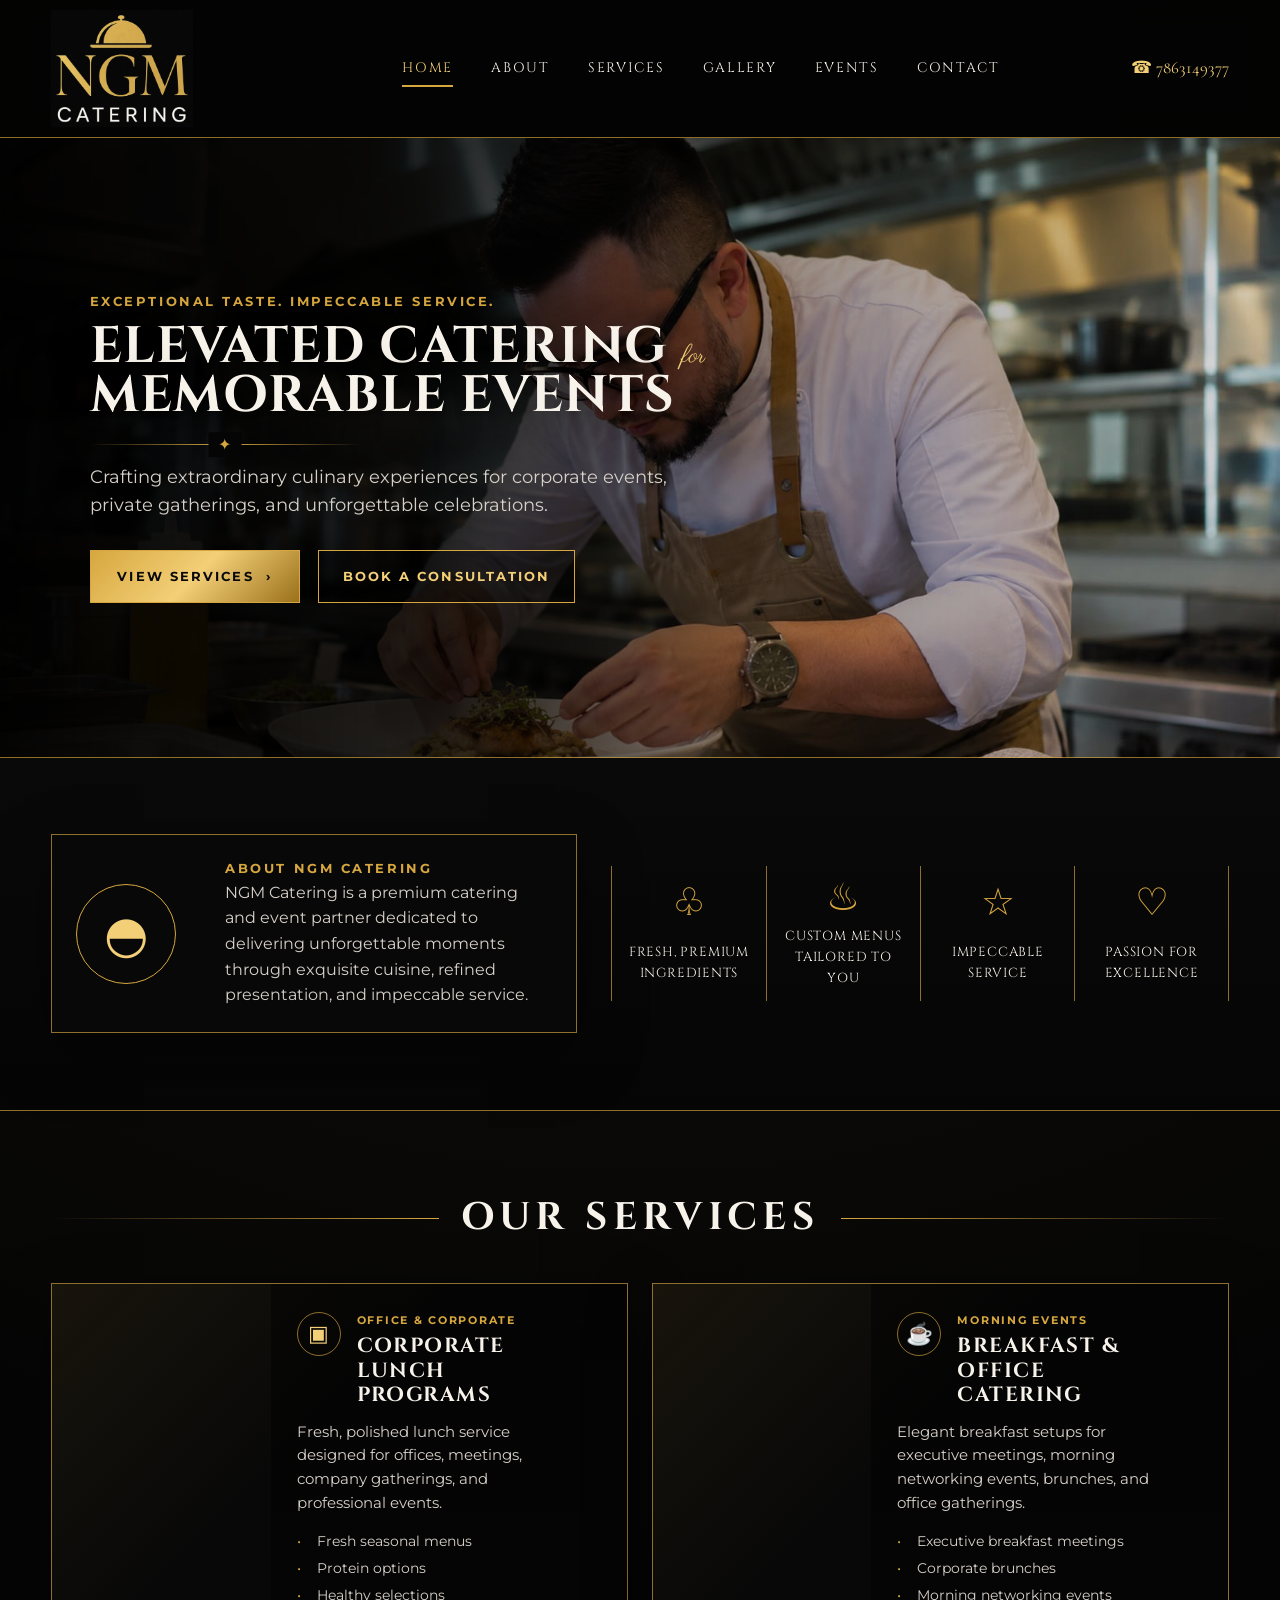
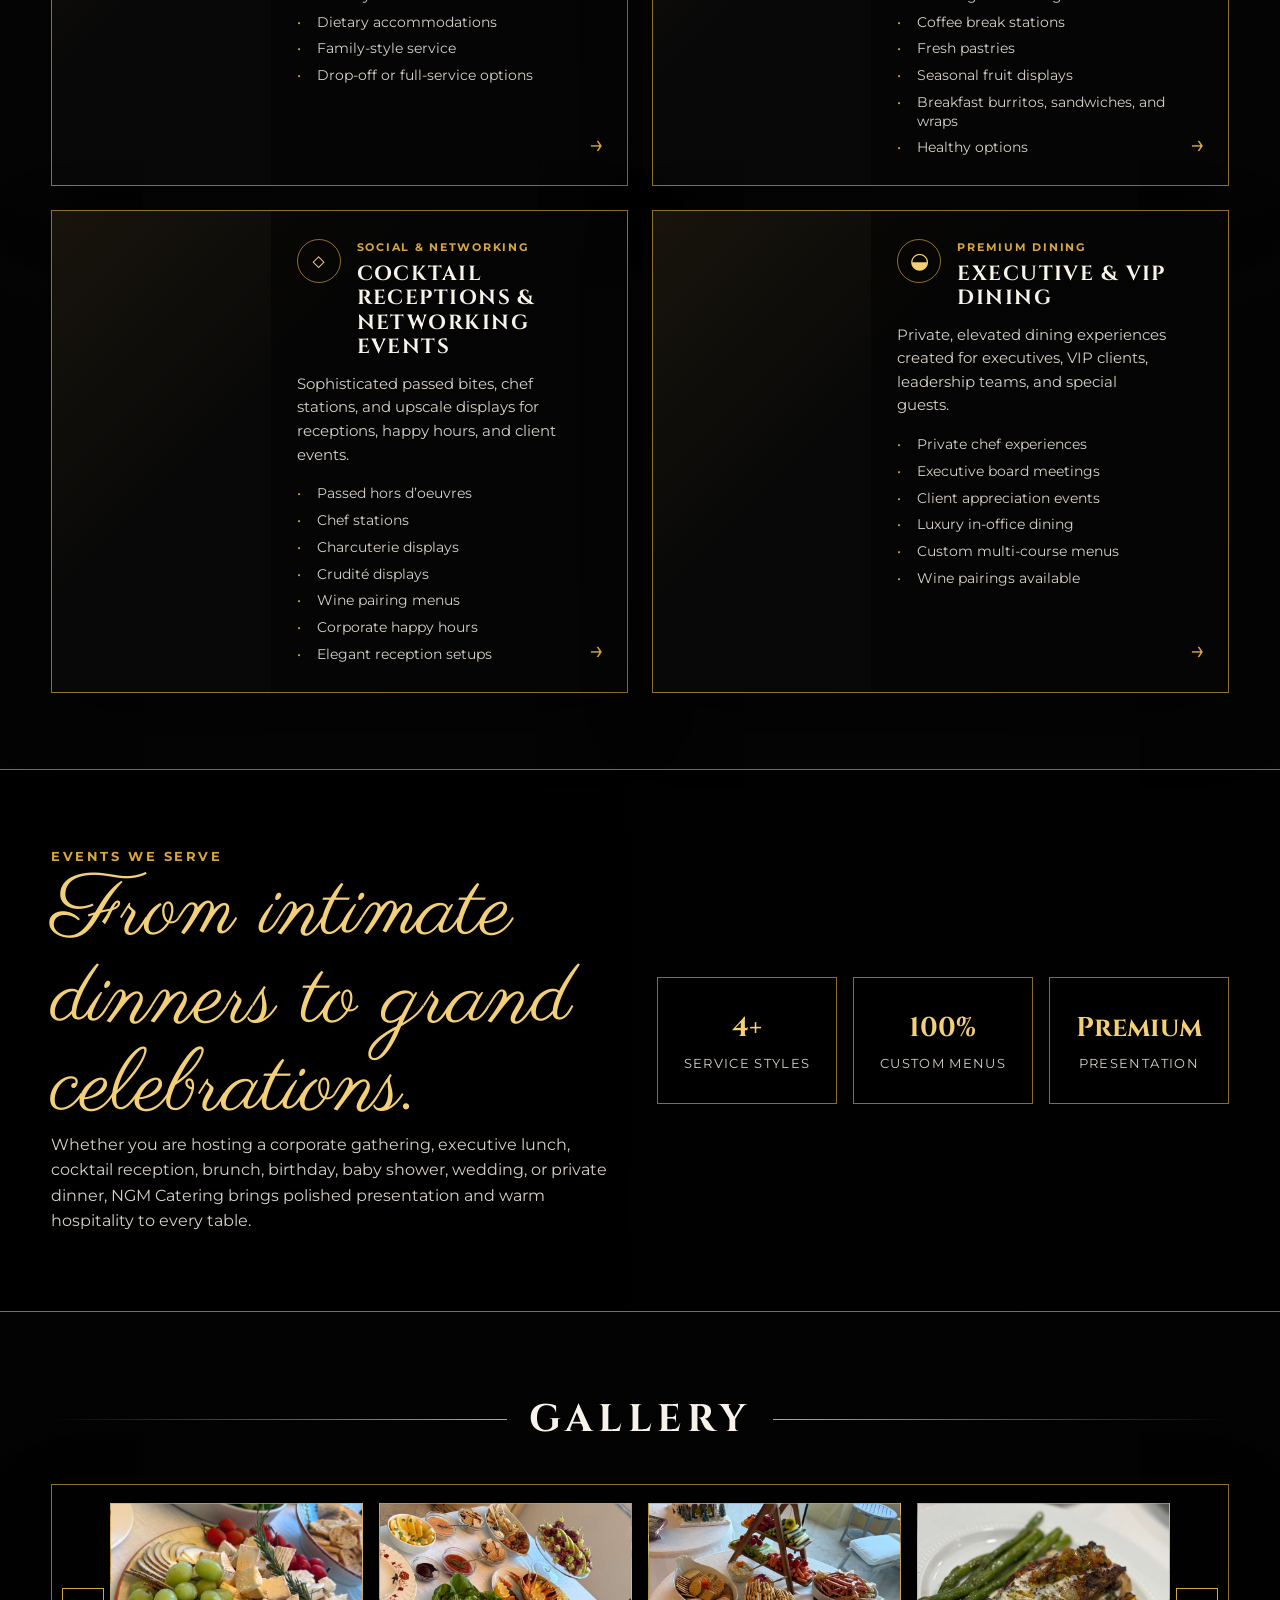
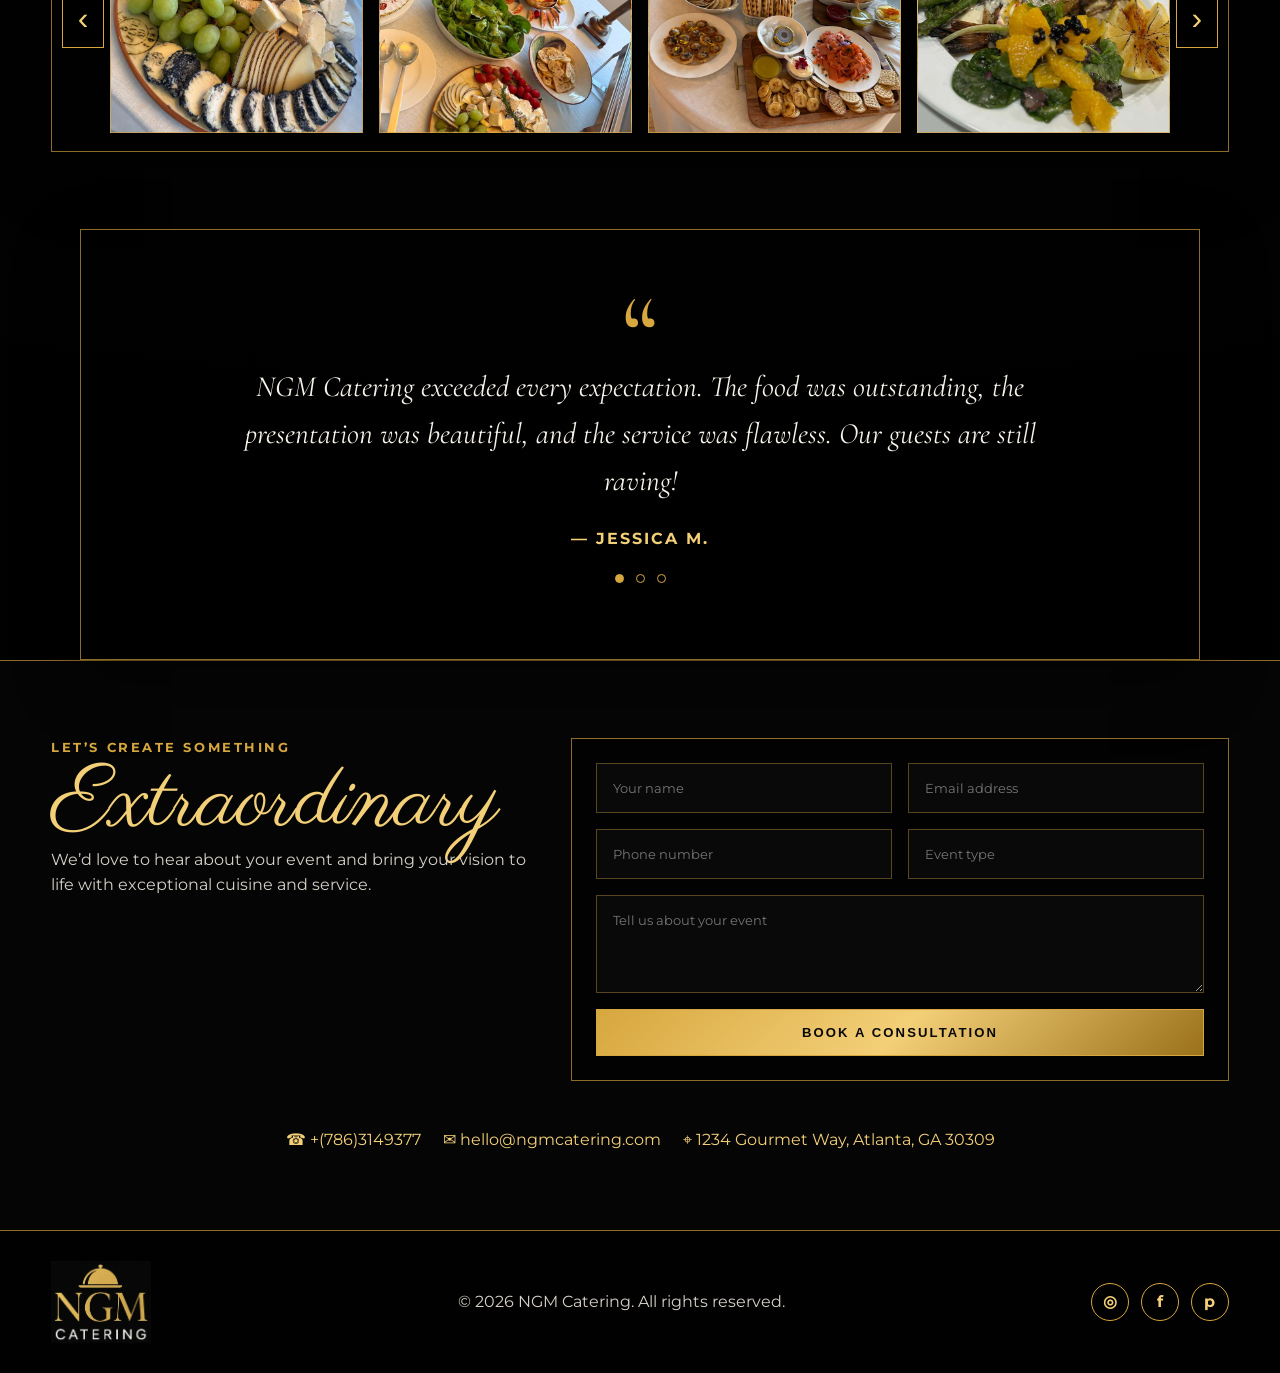
==== index.html @ 5ec551cb "moving picture more right" ====
<!DOCTYPE html>
<html lang="en">
<head>
  <meta charset="UTF-8" />
  <meta name="viewport" content="width=device-width, initial-scale=1.0" />

  <title>NGM Catering | Elevated Catering for Memorable Events</title>

  <meta
    name="description"
    content="NGM Catering creates premium catering experiences for corporate lunches, office catering, cocktail receptions, VIP dining, private events, and celebrations."
  />

  <link rel="preconnect" href="https://fonts.googleapis.com">
  <link rel="preconnect" href="https://fonts.gstatic.com" crossorigin>
  <link
    href="https://fonts.googleapis.com/css2?family=Cinzel:wght@400;500;600;700&family=Cormorant+Garamond:ital,wght@0,400;0,500;0,600;1,500&family=Montserrat:wght@300;400;500;600;700&family=Parisienne&display=swap"
    rel="stylesheet"
  >

  <link rel="stylesheet" href="style.css" />
</head>

<body>
  <header class="site-header" id="top">
    <a href="#top" class="brand" aria-label="NGM Catering home">
      <img src="assets/ngm-logo.png" alt="NGM Catering logo" />
    </a>

    <button class="menu-toggle" aria-label="Open navigation" aria-expanded="false">
      <span></span>
      <span></span>
      <span></span>
    </button>

    <nav class="nav-menu" aria-label="Main navigation">
      <a href="#top" class="active">Home</a>
      <a href="#about">About</a>
      <a href="#services">Services</a>
      <a href="#gallery">Gallery</a>
      <a href="#events">Events</a>
      <a href="#contact">Contact</a>
    </nav>

    <a class="header-phone" href="tel:+(1786)3149377">☎ 7863149377</a>
  </header>

  <main>
    <section class="hero section-line">
      <div class="hero-content reveal">
        <p class="eyebrow">Exceptional taste. Impeccable service.</p>

        <h1>
          Elevated Catering
          <span>for</span>
          Memorable Events
        </h1>

        <div class="ornament"></div>

        <p class="hero-copy">
          Crafting extraordinary culinary experiences for corporate events, private gatherings, and unforgettable celebrations.
        </p>

        <div class="hero-actions">
          <a class="btn btn-gold" href="#services">View Services <span>›</span></a>
          <a class="btn btn-outline" href="#contact">Book a Consultation</a>
        </div>
      </div>
    </section>

    <section class="about-strip" id="about">
      <div class="about-card reveal">
        <div class="about-icon">◓</div>

        <div>
          <p class="section-kicker">About NGM Catering</p>
          <p>
            NGM Catering is a premium catering and event partner dedicated to delivering unforgettable moments through exquisite cuisine, refined presentation, and impeccable service.
          </p>
        </div>
      </div>

      <div class="features reveal">
        <article>
          <span>♧</span>
          <p>Fresh, Premium<br>Ingredients</p>
        </article>

        <article>
          <span>♨</span>
          <p>Custom Menus<br>Tailored to You</p>
        </article>

        <article>
          <span>☆</span>
          <p>Impeccable<br>Service</p>
        </article>

        <article>
          <span>♡</span>
          <p>Passion for<br>Excellence</p>
        </article>
      </div>
    </section>

    <section class="services" id="services">
      <div class="section-heading reveal">
        <span></span>
        <h2>Our Services</h2>
        <span></span>
      </div>

      <div class="service-grid">
        <a class="service-card reveal" href="#contact">
          <div class="service-img corporate-lunch"></div>

          <div class="service-text">
            <div class="service-top">
              <div class="service-icon">▣</div>

              <div>
                <p class="service-kicker">Office & Corporate</p>
                <h3>Corporate Lunch Programs</h3>
              </div>
            </div>

            <p class="service-summary">
              Fresh, polished lunch service designed for offices, meetings, company gatherings, and professional events.
            </p>

            <ul class="service-features">
              <li>Fresh seasonal menus</li>
              <li>Protein options</li>
              <li>Healthy selections</li>
              <li>Dietary accommodations</li>
              <li>Family-style service</li>
              <li>Drop-off or full-service options</li>
            </ul>
          </div>

          <span class="arrow">→</span>
        </a>

        <a class="service-card reveal" href="#contact">
          <div class="service-img breakfast"></div>

          <div class="service-text">
            <div class="service-top">
              <div class="service-icon">☕</div>

              <div>
                <p class="service-kicker">Morning Events</p>
                <h3>Breakfast & Office Catering</h3>
              </div>
            </div>

            <p class="service-summary">
              Elegant breakfast setups for executive meetings, morning networking events, brunches, and office gatherings.
            </p>

            <ul class="service-features">
              <li>Executive breakfast meetings</li>
              <li>Corporate brunches</li>
              <li>Morning networking events</li>
              <li>Coffee break stations</li>
              <li>Fresh pastries</li>
              <li>Seasonal fruit displays</li>
              <li>Breakfast burritos, sandwiches, and wraps</li>
              <li>Healthy options</li>
            </ul>
          </div>

          <span class="arrow">→</span>
        </a>

        <a class="service-card reveal" href="#contact">
          <div class="service-img cocktail"></div>

          <div class="service-text">
            <div class="service-top">
              <div class="service-icon">◇</div>

              <div>
                <p class="service-kicker">Social & Networking</p>
                <h3>Cocktail Receptions & Networking Events</h3>
              </div>
            </div>

            <p class="service-summary">
              Sophisticated passed bites, chef stations, and upscale displays for receptions, happy hours, and client events.
            </p>

            <ul class="service-features">
              <li>Passed hors d’oeuvres</li>
              <li>Chef stations</li>
              <li>Charcuterie displays</li>
              <li>Crudité displays</li>
              <li>Wine pairing menus</li>
              <li>Corporate happy hours</li>
              <li>Elegant reception setups</li>
            </ul>
          </div>

          <span class="arrow">→</span>
        </a>

        <a class="service-card reveal" href="#contact">
          <div class="service-img vip"></div>

          <div class="service-text">
            <div class="service-top">
              <div class="service-icon">◒</div>

              <div>
                <p class="service-kicker">Premium Dining</p>
                <h3>Executive & VIP Dining</h3>
              </div>
            </div>

            <p class="service-summary">
              Private, elevated dining experiences created for executives, VIP clients, leadership teams, and special guests.
            </p>

            <ul class="service-features">
              <li>Private chef experiences</li>
              <li>Executive board meetings</li>
              <li>Client appreciation events</li>
              <li>Luxury in-office dining</li>
              <li>Custom multi-course menus</li>
              <li>Wine pairings available</li>
            </ul>
          </div>

          <span class="arrow">→</span>
        </a>
      </div>
    </section>

    <section class="events" id="events">
      <div class="event-copy reveal">
        <p class="section-kicker">Events We Serve</p>

        <h2>From intimate dinners to grand celebrations.</h2>

        <p>
          Whether you are hosting a corporate gathering, executive lunch, cocktail reception, brunch, birthday, baby shower, wedding, or private dinner, NGM Catering brings polished presentation and warm hospitality to every table.
        </p>
      </div>

      <div class="event-stats reveal">
        <div>
          <strong>4+</strong>
          <span>Service Styles</span>
        </div>

        <div>
          <strong>100%</strong>
          <span>Custom Menus</span>
        </div>

        <div>
          <strong>Premium</strong>
          <span>Presentation</span>
        </div>
      </div>
    </section>

    <section class="gallery" id="gallery">
      <div class="section-heading reveal">
        <span></span>
        <h2>Gallery</h2>
        <span></span>
      </div>

      <div class="gallery-slider reveal">
        <button class="gallery-btn gallery-prev" type="button" aria-label="Previous gallery image">‹</button>

        <div class="gallery-track">
          <div class="gallery-slide g1"></div>
          <div class="gallery-slide g2"></div>
          <div class="gallery-slide g3"></div>
          <div class="gallery-slide g4"></div>
          <div class="gallery-slide g5"></div>
          <div class="gallery-slide g6"></div>
          <div class="gallery-slide g7"></div>
          <div class="gallery-slide g8"></div>
          <div class="gallery-slide g9"></div>
          <div class="gallery-slide g10"></div>
          <div class="gallery-slide g11"></div>
          <div class="gallery-slide g12"></div>
          <div class="gallery-slide g13"></div>
          <div class="gallery-slide g14"></div>
          <div class="gallery-slide g15"></div>
          <div class="gallery-slide g16"></div>
          <div class="gallery-slide g17"></div>
          <div class="gallery-slide g18"></div>
          <div class="gallery-slide g19"></div>
          <div class="gallery-slide g20"></div>
          <div class="gallery-slide g21"></div>
          <div class="gallery-slide g22"></div>
          <div class="gallery-slide g23"></div>
          <div class="gallery-slide g24"></div>
          <div class="gallery-slide g25"></div>
        </div>

        <button class="gallery-btn gallery-next" type="button" aria-label="Next gallery image">›</button>
      </div>
    </section>

    <section class="testimonial reveal">
      <div class="quote-mark">“</div>

      <blockquote>
        NGM Catering exceeded every expectation. The food was outstanding, the presentation was beautiful, and the service was flawless. Our guests are still raving!
      </blockquote>

      <p>— Jessica M.</p>

      <div class="dots">
        <span></span>
        <span></span>
        <span></span>
      </div>
    </section>

    <section class="contact" id="contact">
      <div class="contact-copy reveal">
        <p class="section-kicker">Let’s create something</p>

        <h2>Extraordinary</h2>

        <p>
          We’d love to hear about your event and bring your vision to life with exceptional cuisine and service.
        </p>
      </div>

      <form class="contact-form reveal" action="mailto:hello@ngmcatering.com" method="post" enctype="text/plain">
        <div class="form-row">
          <input type="text" name="name" placeholder="Your name" required>
          <input type="email" name="email" placeholder="Email address" required>
        </div>

        <div class="form-row">
          <input type="tel" name="phone" placeholder="Phone number">
          <input type="text" name="event" placeholder="Event type">
        </div>

        <textarea name="message" rows="4" placeholder="Tell us about your event"></textarea>

        <button class="btn btn-gold" type="submit">Book a Consultation</button>
      </form>

      <div class="contact-info reveal">
        <a href="tel:+17863149377">☎ +(786)3149377</a>
        <a href="mailto:hello@ngmcatering.com">✉ hello@ngmcatering.com</a>
        <span>⌖ 1234 Gourmet Way, Atlanta, GA 30309</span>
      </div>
    </section>
  </main>

  <footer class="footer">
    <img src="assets/ngm-logo.png" alt="NGM Catering logo" />

    <p>© <span id="year"></span> NGM Catering. All rights reserved.</p>

    <div class="socials">
      <a href="#" aria-label="Instagram">◎</a>
      <a href="#" aria-label="Facebook">f</a>
      <a href="#" aria-label="Pinterest">p</a>
    </div>
  </footer>

  <script src="script.js"></script>
</body>
</html>
---- style.css ----
:root {
  --black: #050505;
  --black-soft: #0c0c0c;
  --black-card: rgba(9, 9, 9, 0.86);
  --gold: #d7a73f;
  --gold-light: #f3cf77;
  --gold-dark: #9b711b;
  --white: #f7f2ea;
  --muted: #d6d0c8;
  --line: rgba(215, 167, 63, 0.65);
  --shadow: 0 22px 60px rgba(0, 0, 0, 0.45);
}

* {
  box-sizing: border-box;
  margin: 0;
  padding: 0;
}

html {
  scroll-behavior: smooth;
}

body {
  background: radial-gradient(circle at top, #15120d 0%, var(--black) 34%, #000 100%);
  color: var(--white);
  font-family: "Montserrat", sans-serif;
  line-height: 1.6;
}

a {
  color: inherit;
  text-decoration: none;
}

img {
  display: block;
  max-width: 100%;
}

.site-header {
  position: sticky;
  top: 0;
  z-index: 20;
  min-height: 92px;
  display: grid;
  grid-template-columns: 220px 1fr auto;
  align-items: center;
  gap: 24px;
  padding: 10px clamp(18px, 4vw, 64px);
  background: rgba(3, 3, 3, 0.9);
  backdrop-filter: blur(16px);
  border-bottom: 1px solid var(--line);
}

.brand img {
  width: 142px;
  height: auto;
}

.nav-menu {
  display: flex;
  justify-content: center;
  gap: clamp(18px, 3vw, 42px);
  font-family: "Cinzel", serif;
  font-size: 0.86rem;
  letter-spacing: 0.12em;
  text-transform: uppercase;
}

.nav-menu a {
  position: relative;
  padding: 12px 0;
  color: var(--white);
  transition: color 0.25s ease;
}

.nav-menu a::after {
  content: "";
  position: absolute;
  left: 0;
  right: 0;
  bottom: 4px;
  height: 2px;
  background: var(--gold);
  transform: scaleX(0);
  transition: transform 0.25s ease;
}

.nav-menu a:hover,
.nav-menu a.active {
  color: var(--gold-light);
}

.nav-menu a:hover::after,
.nav-menu a.active::after {
  transform: scaleX(1);
}

.header-phone {
  color: var(--gold-light);
  font-family: "Cormorant Garamond", serif;
  font-size: 1.05rem;
  white-space: nowrap;
}

.menu-toggle {
  display: none;
  width: 48px;
  height: 42px;
  border: 0;
  background: transparent;
  cursor: pointer;
}

.menu-toggle span {
  display: block;
  height: 3px;
  margin: 8px 0;
  background: var(--gold);
  border-radius: 100px;
}

.hero {
  min-height: 620px;
  display: grid;
  align-items: center;
  padding: 90px clamp(22px, 7vw, 130px);
  background:
    linear-gradient(90deg, rgba(0,0,0,0.98) 0%, rgba(0,0,0,0.86) 34%, rgba(0,0,0,0.34) 62%, rgba(0,0,0,0.14) 100%),
    url("assets/PHOTO-2026-07-13-19-15-57.jpg") 65% center / cover;
  border-bottom: 1px solid var(--line);
}

.hero-content {
  max-width: 780px;
}

.eyebrow,
.section-kicker {
  color: var(--gold);
  font-size: 0.8rem;
  font-weight: 700;
  letter-spacing: 0.2em;
  text-transform: uppercase;
}

.hero h1 {
  margin-top: 10px;
  font-family: "Cinzel", serif;
  font-size: clamp(2rem, 4vw, 4rem);
  line-height: 0.96;
  letter-spacing: 0.02em;
  text-transform: uppercase;
  text-shadow: 0 12px 40px rgba(0,0,0,0.7);
}

.hero h1 span {
  display: inline-block;
  color: var(--gold-light);
  font-family: "Parisienne", cursive;
  font-size: 0.48em;
  font-weight: 400;
  text-transform: none;
  letter-spacing: 0;
  margin-right: 10px;
}

.ornament {
  width: 270px;
  height: 1px;
  margin: 24px 0 18px;
  background: linear-gradient(90deg, transparent, var(--gold), transparent);
  position: relative;
}

.ornament::after {
  content: "✦";
  position: absolute;
  left: 50%;
  top: 50%;
  transform: translate(-50%, -50%);
  color: var(--gold);
  background: var(--black);
  padding: 0 10px;
}

.hero-copy {
  max-width: 580px;
  color: var(--muted);
  font-size: 1.1rem;
}

.hero-actions {
  display: flex;
  flex-wrap: wrap;
  gap: 18px;
  margin-top: 30px;
}

.btn {
  min-width: 210px;
  display: inline-flex;
  justify-content: center;
  align-items: center;
  gap: 12px;
  padding: 15px 24px;
  border: 1px solid var(--gold);
  font-size: 0.82rem;
  font-weight: 700;
  letter-spacing: 0.16em;
  text-transform: uppercase;
  transition: transform 0.25s ease, box-shadow 0.25s ease, background 0.25s ease;
}

.btn:hover {
  transform: translateY(-2px);
  box-shadow: 0 18px 35px rgba(215, 167, 63, 0.15);
}

.btn-gold {
  color: #080808;
  background: linear-gradient(135deg, var(--gold), var(--gold-light), var(--gold-dark));
}

.btn-outline {
  color: var(--gold-light);
  background: rgba(0, 0, 0, 0.35);
}

.about-strip,
.services,
.events,
.gallery,
.testimonial,
.contact {
  padding: clamp(42px, 6vw, 78px) clamp(18px, 4vw, 64px);
}

.about-strip {
  display: grid;
  grid-template-columns: 1.15fr 1.35fr;
  align-items: center;
  gap: 34px;
  background: linear-gradient(180deg, #090909, #050505);
  border-bottom: 1px solid var(--line);
}

.about-card {
  display: grid;
  grid-template-columns: 125px 1fr;
  align-items: center;
  gap: 24px;
  padding: 24px;
  background: var(--black-card);
  border: 1px solid var(--line);
  box-shadow: var(--shadow);
}

.about-icon {
  width: 100px;
  height: 100px;
  display: grid;
  place-items: center;
  color: var(--gold-light);
  border: 1px solid var(--gold);
  border-radius: 999px;
  font-size: 3.2rem;
}

.about-card p:not(.section-kicker) {
  color: var(--muted);
}

.features {
  display: grid;
  grid-template-columns: repeat(4, 1fr);
  gap: 0;
}

.features article {
  min-height: 116px;
  display: grid;
  place-items: center;
  gap: 10px;
  text-align: center;
  padding: 12px;
  border-left: 1px solid var(--line);
}

.features article:last-child {
  border-right: 1px solid var(--line);
}

.features span {
  color: var(--gold);
  font-size: 2.4rem;
  line-height: 1;
}

.features p {
  font-family: "Cinzel", serif;
  font-size: 0.82rem;
  text-transform: uppercase;
  letter-spacing: 0.06em;
}

.section-heading {
  display: grid;
  grid-template-columns: 1fr auto 1fr;
  align-items: center;
  gap: 22px;
  margin-bottom: 34px;
}

.section-heading span {
  height: 1px;
  background: linear-gradient(90deg, transparent, var(--gold));
}

.section-heading span:last-child {
  background: linear-gradient(90deg, var(--gold), transparent);
}

.section-heading h2 {
  font-family: "Cinzel", serif;
  font-size: clamp(1.7rem, 3.5vw, 2.4rem);
  letter-spacing: 0.14em;
  text-align: center;
  text-transform: uppercase;
}

/* SERVICES */

.service-grid {
  display: grid;
  grid-template-columns: repeat(2, minmax(0, 1fr));
  gap: 24px;
}

.service-card {
  min-height: 100%;
  display: grid;
  grid-template-columns: 38% 1fr;
  position: relative;
  overflow: hidden;
  background:
    linear-gradient(135deg, rgba(215,167,63,.08), transparent 38%),
    #080808;
  border: 1px solid var(--line);
  box-shadow: var(--shadow);
  transition: transform 0.25s ease, border-color 0.25s ease, background 0.25s ease;
}

.service-card:hover {
  transform: translateY(-6px);
  border-color: var(--gold-light);
  background:
    linear-gradient(135deg, rgba(215,167,63,.14), transparent 42%),
    #090909;
}

.service-img,
.gallery-slide {
  background-position: center;
  background-size: cover;
}

.service-img {
  min-height: 330px;
  filter: saturate(0.9) contrast(1.08);
}

.corporate-lunch {
  background-image: url("https://images.unsplash.com/photo-1414235077428-338989a2e8c0?auto=format&fit=crop&w=900&q=80");
}

.breakfast {
  background-image: url("https://images.unsplash.com/photo-1533089860892-a7c6f0a88666?auto=format&fit=crop&w=900&q=80");
}

.cocktail {
  background-image: url("https://images.unsplash.com/photo-1600891964599-f61ba0e24092?auto=format&fit=crop&w=900&q=80");
}

.vip {
  background-image: url("https://images.unsplash.com/photo-1551218808-94e220e084d2?auto=format&fit=crop&w=900&q=80");
}

.service-text {
  padding: 28px 58px 28px 26px;
  background: linear-gradient(180deg, rgba(0,0,0,0.48), #050505);
}

.service-top {
  display: flex;
  align-items: flex-start;
  gap: 16px;
  margin-bottom: 12px;
}

.service-icon {
  flex: 0 0 44px;
  width: 44px;
  height: 44px;
  display: grid;
  place-items: center;
  color: var(--gold-light);
  border: 1px solid var(--line);
  border-radius: 50%;
  font-size: 1.35rem;
  line-height: 1;
}

.service-kicker {
  color: var(--gold);
  font-size: 0.68rem;
  font-weight: 700;
  letter-spacing: 0.16em;
  text-transform: uppercase;
  margin-bottom: 5px;
}

.service-text h3 {
  font-family: "Cinzel", serif;
  font-size: clamp(1rem, 1.6vw, 1.35rem);
  line-height: 1.2;
  letter-spacing: 0.07em;
  text-transform: uppercase;
}

.service-summary {
  color: var(--muted);
  font-size: 0.95rem;
  line-height: 1.55;
  margin-bottom: 18px;
}

.service-features {
  display: grid;
  gap: 8px;
  list-style: none;
}

.service-features li {
  position: relative;
  padding-left: 20px;
  color: var(--muted);
  font-size: 0.87rem;
  line-height: 1.35;
}

.service-features li::before {
  content: "•";
  position: absolute;
  left: 0;
  top: 0;
  color: var(--gold);
}

.arrow {
  position: absolute;
  right: 22px;
  bottom: 20px;
  color: var(--gold);
  font-size: 1.65rem;
}

/* EVENTS */

.events {
  display: grid;
  grid-template-columns: 1fr 1fr;
  gap: 34px;
  align-items: center;
  background:
    linear-gradient(90deg, rgba(0,0,0,.96), rgba(0,0,0,.7)),
    url("https://images.unsplash.com/photo-1511795409834-ef04bbd61622?auto=format&fit=crop&w=1600&q=80") center / cover fixed;
  border-top: 1px solid var(--line);
  border-bottom: 1px solid var(--line);
}

.event-copy h2,
.contact-copy h2 {
  font-family: "Parisienne", cursive;
  color: var(--gold-light);
  font-size: clamp(3rem, 7vw, 5.5rem);
  line-height: 1;
  font-weight: 400;
}

.event-copy p:last-child,
.contact-copy p:last-child {
  color: var(--muted);
  max-width: 720px;
}

.event-stats {
  display: grid;
  grid-template-columns: repeat(3, 1fr);
  gap: 16px;
}

.event-stats div {
  padding: 28px 18px;
  text-align: center;
  background: rgba(0,0,0,.58);
  border: 1px solid var(--line);
}

.event-stats strong {
  display: block;
  color: var(--gold-light);
  font-family: "Cinzel", serif;
  font-size: 1.7rem;
}

.event-stats span {
  color: var(--muted);
  font-size: .84rem;
  text-transform: uppercase;
  letter-spacing: .1em;
}

/* GALLERY SLIDER */

.gallery-slider {
  position: relative;
  overflow: hidden;
  border: 1px solid var(--line);
  background: rgba(0,0,0,.55);
  box-shadow: var(--shadow);
  padding: 18px 58px;
}

.gallery-track {
  display: flex;
  gap: 16px;
  overflow-x: auto;
  scroll-behavior: smooth;
  scrollbar-width: none;
}

.gallery-track::-webkit-scrollbar {
  display: none;
}

.gallery-slide {
  flex: 0 0 calc((100% - 48px) / 4);
  min-height: 230px;
  border: 1px solid var(--line);
  transition: transform .25s ease, border-color .25s ease;
}

.gallery-slide:hover {
  transform: scale(1.02);
  border-color: var(--gold-light);
}

.gallery-btn {
  position: absolute;
  top: 50%;
  transform: translateY(-50%);
  z-index: 2;
  width: 42px;
  height: 60px;
  border: 1px solid var(--gold);
  color: var(--gold-light);
  background: rgba(0,0,0,.82);
  font-size: 2rem;
  cursor: pointer;
}

.gallery-btn:hover {
  background: rgba(215,167,63,.16);
}

.gallery-prev {
  left: 10px;
}

.gallery-next {
  right: 10px;
}

.g1 {
  background-image: url("assets/PHOTO-2026-06-17-15-46-05 (1).jpg");
}

.g2 {
  background-image: url("assets/PHOTO-2026-06-17-15-46-05 (2).jpg");
}

.g3 {
  background-image: url("assets/PHOTO-2026-06-17-15-46-05.jpg");
}

.g4 {
  background-image: url("assets/PHOTO-2026-06-17-15-47-07 (1).jpg");
}

.g5 {
  background-image: url("assets/PHOTO-2026-06-17-15-47-07 (2).jpg");
}

.g6 {
  background-image: url("assets/PHOTO-2026-06-17-15-47-07.jpg");
}

.g7 {
  background-image: url("assets/PHOTO-2026-06-17-15-48-48\ \(1\).jpg");
}

.g8 {
  background-image: url("assets/PHOTO-2026-06-17-15-48-48.jpg");
}

.g9 {
  background-image: url("assets/PHOTO-2026-06-17-15-53-11.jpg");
}

.g10 {
  background-image: url("assets/PHOTO-2026-06-17-15-53-51.jpg");
}

.g11 {
  background-image: url("assets/PHOTO-2026-06-17-16-16-35 (1).jpg");
}

.g12 {
  background-image: url("assets/PHOTO-2026-06-17-16-16-35.jpg");
}

.g13 {
  background-image: url("assets/PHOTO-2026-06-17-16-16-36 (1).jpg");
}

.g14 {
  background-image: url("assets/PHOTO-2026-06-17-16-16-36 (2).jpg");
}

.g15 {
  background-image: url("assets/PHOTO-2026-06-17-16-16-36 (3).jpg");
}

.g16 {
  background-image: url("assets/PHOTO-2026-06-17-16-16-36 (4).jpg");
}

.g17 {
  background-image: url("assets/PHOTO-2026-06-17-16-16-36 (5).jpg");
}

.g18 {
  background-image: url("assets/PHOTO-2026-06-17-16-16-36 (6).jpg");
}

.g19 {
  background-image: url("assets/PHOTO-2026-06-17-16-16-36 (7).jpg");
}

.g20 {
  background-image: url("assets/PHOTO-2026-06-17-16-16-36 (8).jpg");
}

.g21 {
  background-image: url("assets/PHOTO-2026-06-17-16-16-36 (9).jpg");
}

.g22 {
  background-image: url("assets/PHOTO-2026-06-17-16-16-36 (10).jpg");
}

.g23 {
  background-image: url("assets/PHOTO-2026-06-17-16-16-36 (11).jpg");
}

.g24 {
  background-image: url("assets/PHOTO-2026-06-17-16-16-36.jpg");
}

.g25 {
  background-image: url("assets/PHOTO-2026-06-17-17-20-25.jpg");
}

/* TESTIMONIAL */

.testimonial {
  max-width: 1120px;
  margin: 0 auto;
  text-align: center;
  border: 1px solid var(--line);
  background: rgba(0,0,0,.65);
  box-shadow: var(--shadow);
}

.quote-mark {
  color: var(--gold);
  font-family: "Cormorant Garamond", serif;
  font-size: 7rem;
  line-height: .5;
}

blockquote {
  max-width: 870px;
  margin: 0 auto;
  color: var(--white);
  font-family: "Cormorant Garamond", serif;
  font-size: clamp(1.4rem, 2.3vw, 2rem);
  font-style: italic;
}

.testimonial p {
  margin-top: 22px;
  color: var(--gold-light);
  font-weight: 700;
  letter-spacing: .12em;
  text-transform: uppercase;
}

.dots {
  display: flex;
  justify-content: center;
  gap: 12px;
  margin-top: 22px;
}

.dots span {
  width: 9px;
  height: 9px;
  border: 1px solid var(--gold);
  border-radius: 50%;
}

.dots span:first-child {
  background: var(--gold);
}

/* CONTACT */

.contact {
  display: grid;
  grid-template-columns: .85fr 1.15fr;
  gap: 34px;
  border-top: 1px solid var(--line);
  background: #050505;
}

.contact-form {
  display: grid;
  gap: 16px;
  padding: 24px;
  border: 1px solid var(--line);
  background: rgba(0,0,0,.64);
}

.form-row {
  display: grid;
  grid-template-columns: 1fr 1fr;
  gap: 16px;
}

input,
textarea {
  width: 100%;
  padding: 16px;
  color: var(--white);
  font-family: inherit;
  background: #090909;
  border: 1px solid rgba(215, 167, 63, .38);
  outline: none;
}

input:focus,
textarea:focus {
  border-color: var(--gold-light);
}

.contact-info {
  grid-column: 1 / -1;
  display: flex;
  flex-wrap: wrap;
  gap: 22px;
  color: var(--gold-light);
  justify-content: center;
  padding-top: 12px;
}

/* FOOTER */

.footer {
  display: flex;
  justify-content: space-between;
  align-items: center;
  gap: 24px;
  padding: 30px clamp(18px, 4vw, 64px);
  border-top: 1px solid var(--line);
  background: #010101;
  color: var(--muted);
}

.footer img {
  width: 100px;
}

.socials {
  display: flex;
  gap: 12px;
}

.socials a {
  width: 38px;
  height: 38px;
  display: grid;
  place-items: center;
  border: 1px solid var(--gold);
  border-radius: 50%;
  color: var(--gold-light);
  font-weight: 700;
}

/* ANIMATIONS */

.reveal {
  opacity: 0;
  transform: translateY(22px);
  transition: opacity .7s ease, transform .7s ease;
}

.reveal.show {
  opacity: 1;
  transform: translateY(0);
}

/* RESPONSIVE */

@media (max-width: 1100px) {
  .site-header {
    grid-template-columns: 150px auto auto;
  }

  .service-grid {
    grid-template-columns: 1fr;
  }

  .gallery-slide {
    flex-basis: calc((100% - 16px) / 2);
  }
}

@media (max-width: 820px) {
  .site-header {
    grid-template-columns: 1fr auto;
    min-height: 86px;
  }

  .brand img {
    width: 118px;
  }

  .menu-toggle {
    display: block;
  }

  .nav-menu {
    position: fixed;
    top: 86px;
    left: 0;
    right: 0;
    display: grid;
    gap: 0;
    background: rgba(0,0,0,.96);
    border-bottom: 1px solid var(--line);
    transform: translateY(-130%);
    transition: transform .3s ease;
  }

  .nav-menu.open {
    transform: translateY(0);
  }

  .nav-menu a {
    padding: 18px 28px;
    border-top: 1px solid rgba(215,167,63,.18);
  }

  .header-phone {
    display: none;
  }

  .hero {
    min-height: 660px;
    padding: 74px 22px;
    background:
      linear-gradient(180deg, rgba(0,0,0,.8) 0%, rgba(0,0,0,.78) 44%, rgba(0,0,0,.98) 100%),
      url("https://images.unsplash.com/photo-1555244162-803834f70033?auto=format&fit=crop&w=1800&q=85") center / cover;
  }

  .hero h1 {
    font-size: clamp(2.45rem, 13vw, 4.5rem);
  }

  .hero-actions,
  .btn {
    width: 100%;
  }

  .about-strip,
  .events,
  .contact {
    grid-template-columns: 1fr;
  }

  .about-card {
    grid-template-columns: 1fr;
    text-align: center;
  }

  .about-icon {
    margin: 0 auto;
  }

  .features {
    grid-template-columns: repeat(2, 1fr);
  }

  .service-card {
    grid-template-columns: 1fr;
  }

  .service-img {
    min-height: 220px;
  }

  .service-text {
    padding: 24px 54px 26px 22px;
  }

  .event-stats {
    grid-template-columns: 1fr;
  }

  .gallery-slider {
    padding: 14px 46px;
  }

  .gallery-slide {
    flex-basis: 82%;
    min-height: 240px;
  }

  .form-row {
    grid-template-columns: 1fr;
  }

  .footer {
    flex-direction: column;
    text-align: center;
  }
}

@media (max-width: 520px) {
  .about-strip,
  .services,
  .events,
  .gallery,
  .testimonial,
  .contact {
    padding-left: 16px;
    padding-right: 16px;
  }

  .features {
    grid-template-columns: 1fr 1fr;
  }

  .features article {
    border-right: 0 !important;
  }

  .service-text h3 {
    font-size: .95rem;
  }

  .service-summary {
    font-size: .84rem;
  }

  .service-features li {
    font-size: .8rem;
  }

  .gallery-slider {
    padding-left: 42px;
    padding-right: 42px;
  }

  .gallery-slide {
    flex-basis: 88%;
    min-height: 190px;
  }
}
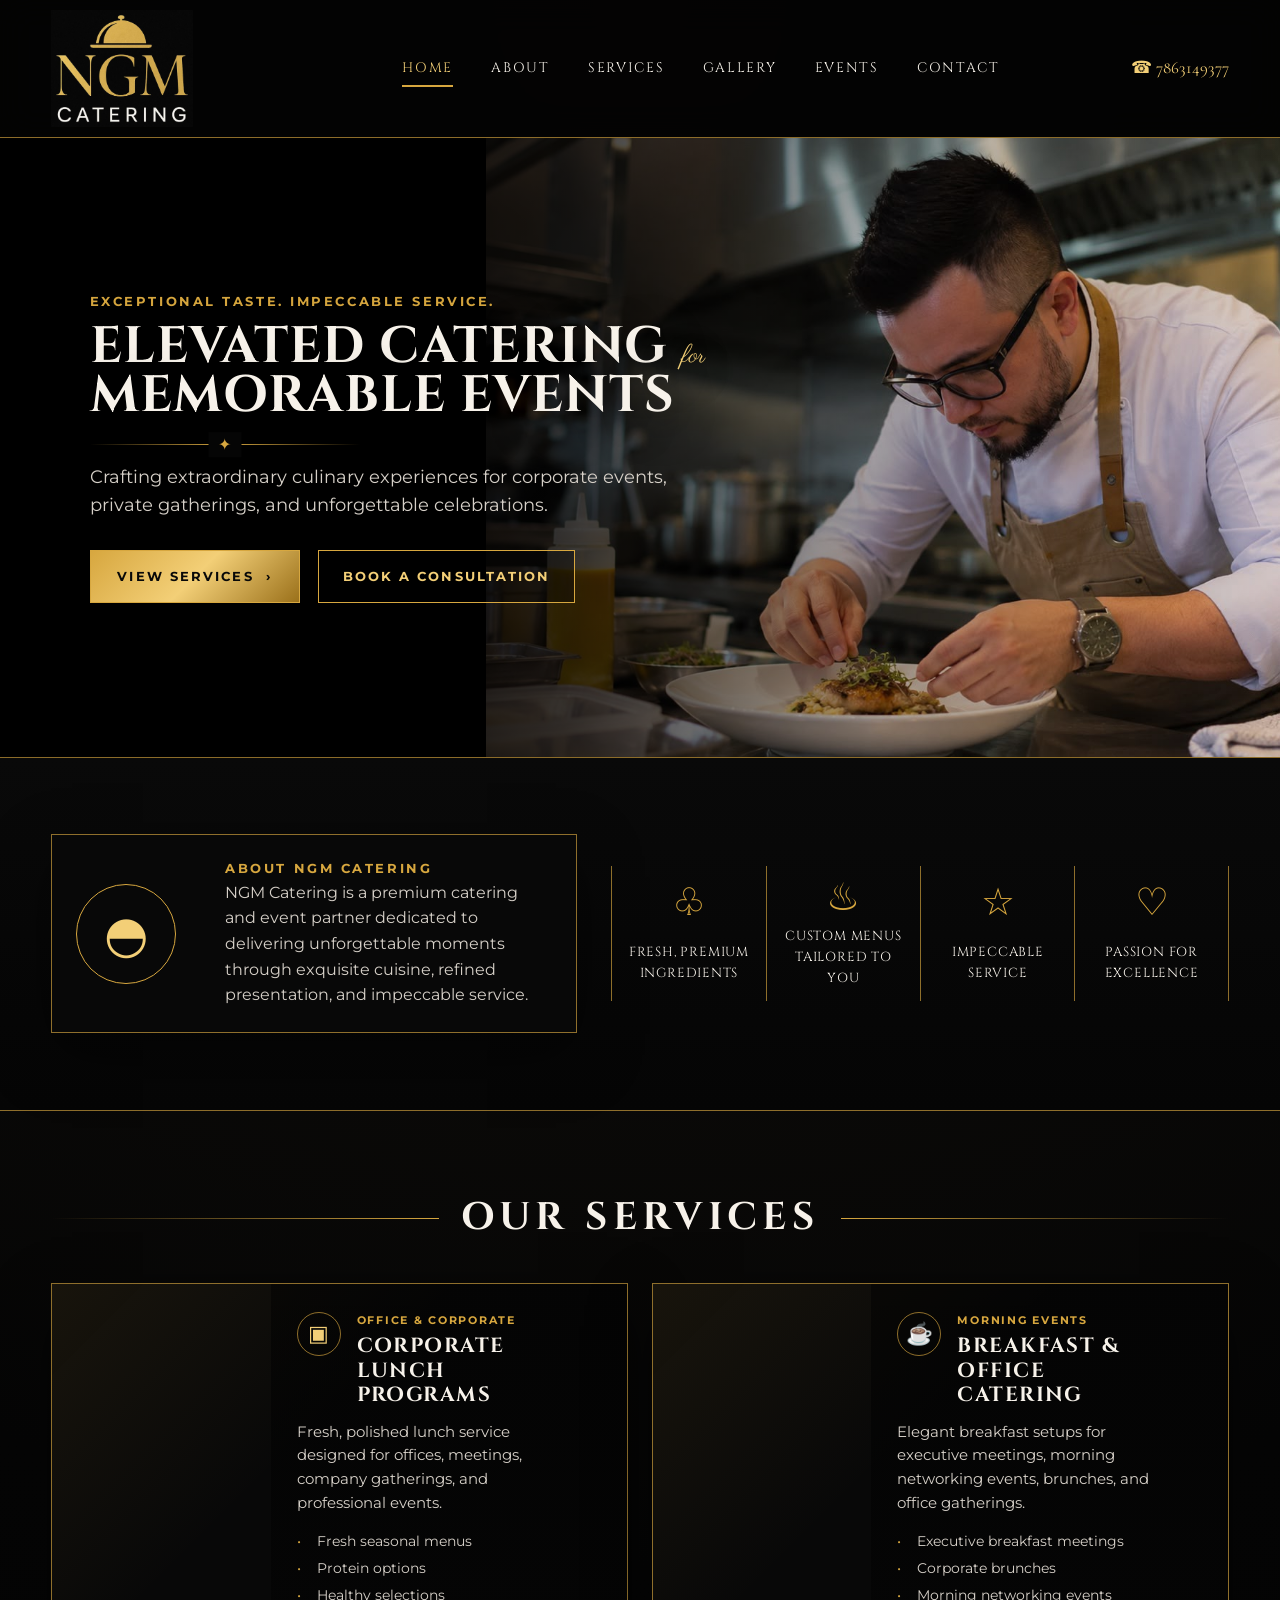
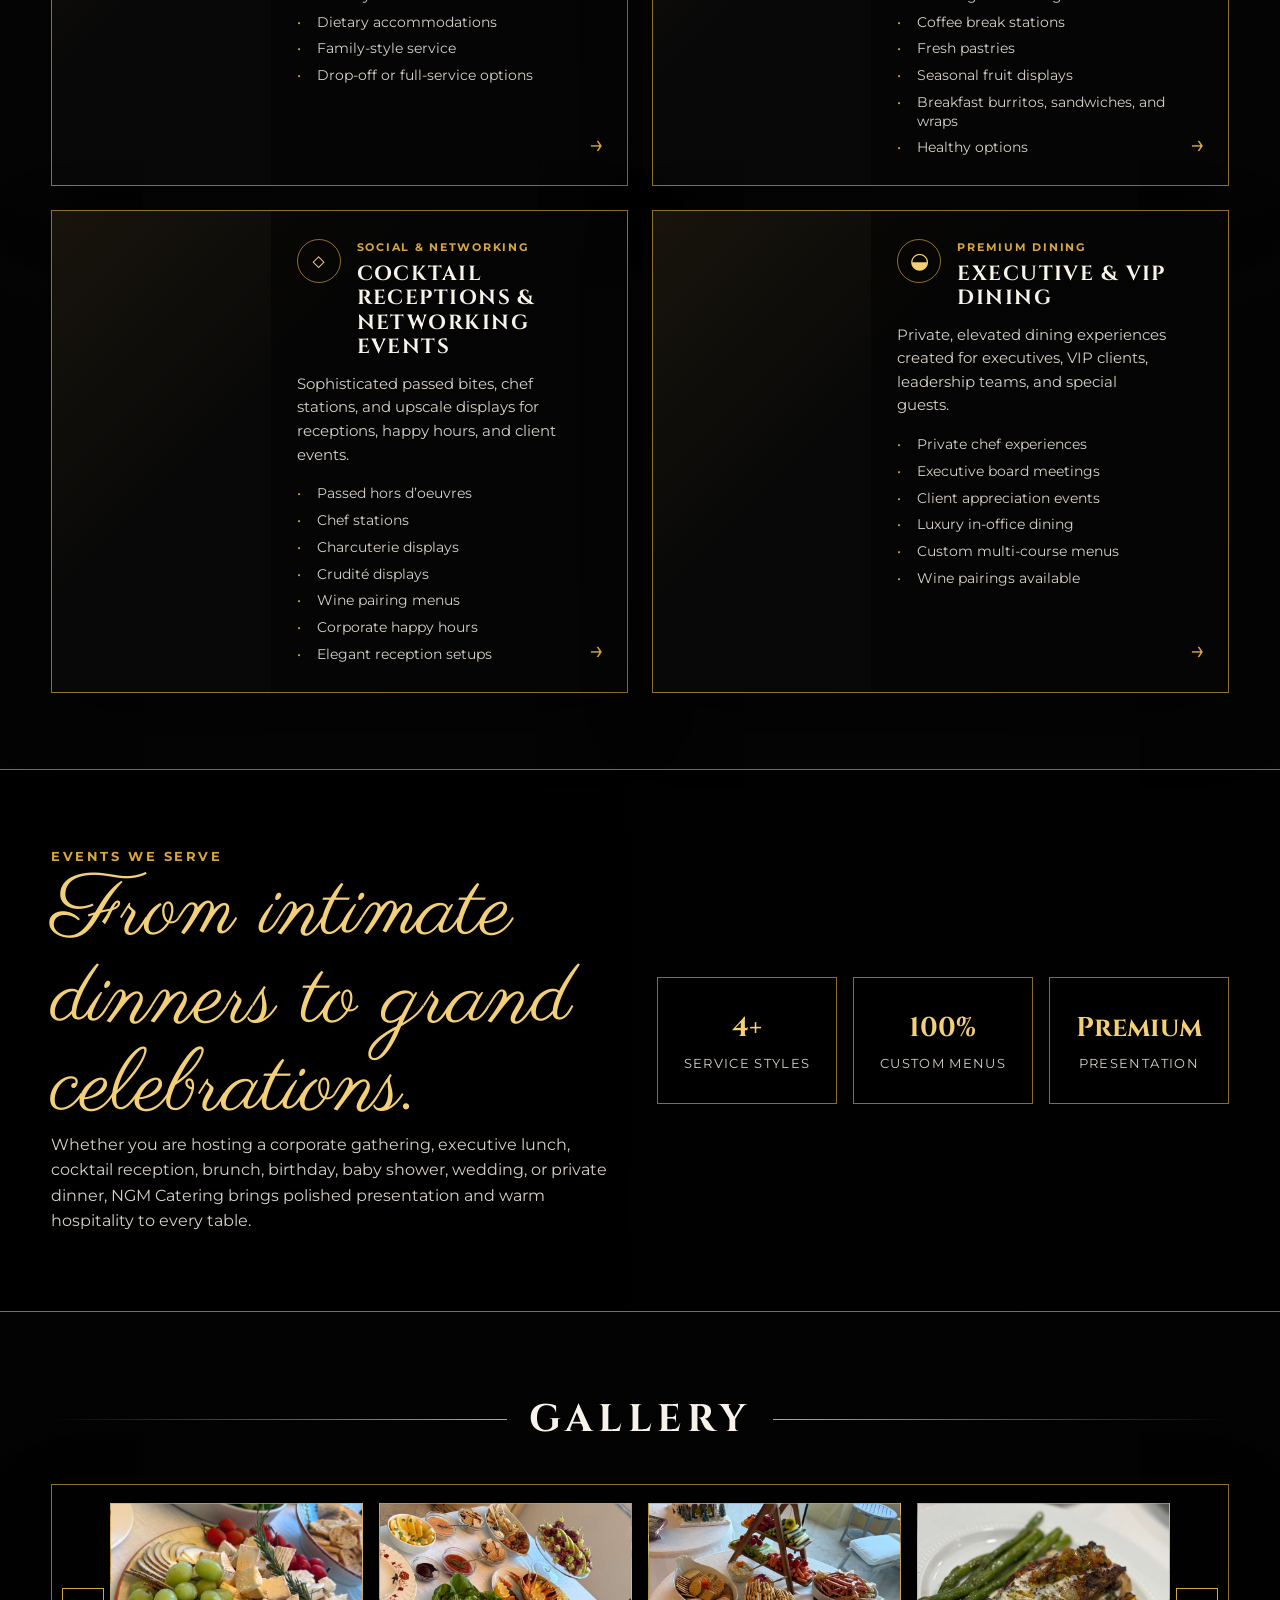
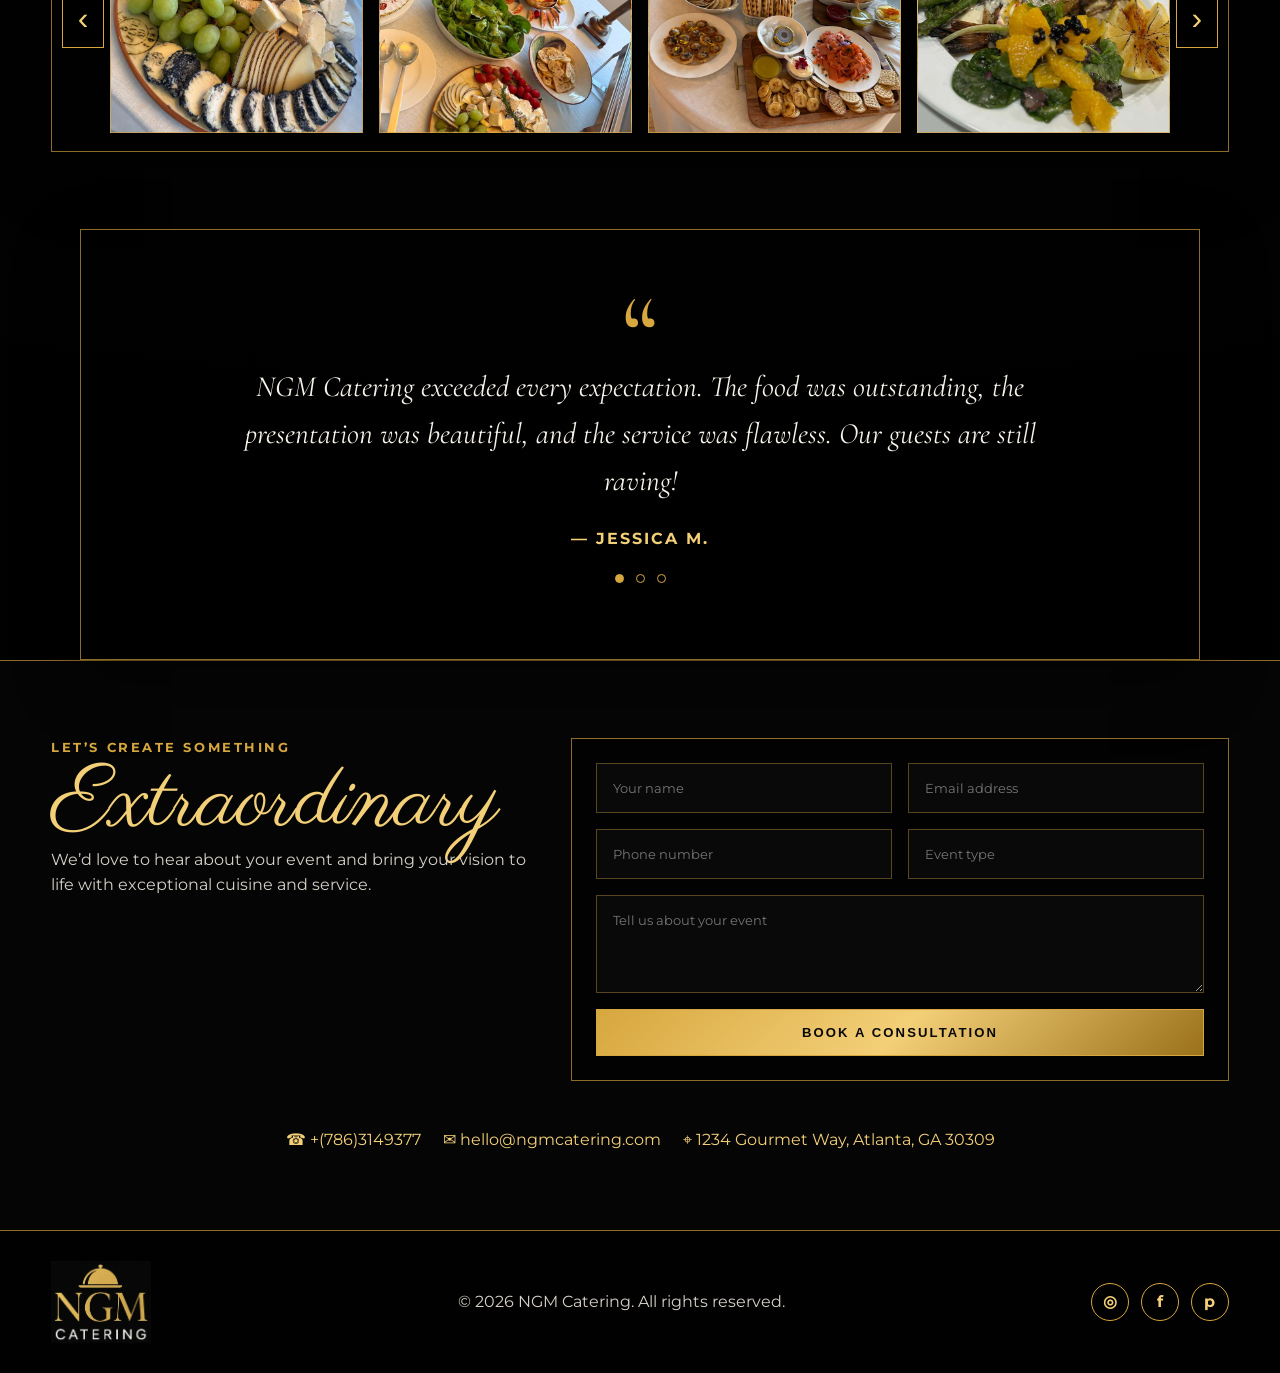
==== commit a6418166: "trying to fix cheif image" ====
--- a/index.html
+++ b/index.html
@@ -13,6 +13,7 @@
 
   <link rel="preconnect" href="https://fonts.googleapis.com">
   <link rel="preconnect" href="https://fonts.gstatic.com" crossorigin>
+
   <link
     href="https://fonts.googleapis.com/css2?family=Cinzel:wght@400;500;600;700&family=Cormorant+Garamond:ital,wght@0,400;0,500;0,600;1,500&family=Montserrat:wght@300;400;500;600;700&family=Parisienne&display=swap"
     rel="stylesheet"
@@ -27,7 +28,11 @@
       <img src="assets/ngm-logo.png" alt="NGM Catering logo" />
     </a>
 
-    <button class="menu-toggle" aria-label="Open navigation" aria-expanded="false">
+    <button
+      class="menu-toggle"
+      aria-label="Open navigation"
+      aria-expanded="false"
+    >
       <span></span>
       <span></span>
       <span></span>
@@ -42,13 +47,25 @@
       <a href="#contact">Contact</a>
     </nav>
 
-    <a class="header-phone" href="tel:+(1786)3149377">☎ 7863149377</a>
+    <a class="header-phone" href="tel:+17863149377">
+      ☎ 7863149377
+    </a>
   </header>
 
   <main>
     <section class="hero section-line">
+      <img
+        class="hero-photo"
+        src="assets/PHOTO-2026-07-13-19-15-57.jpg"
+        alt="NGM Catering chef preparing a plated dish"
+      >
+
+      <div class="hero-overlay" aria-hidden="true"></div>
+
       <div class="hero-content reveal">
-        <p class="eyebrow">Exceptional taste. Impeccable service.</p>
+        <p class="eyebrow">
+          Exceptional taste. Impeccable service.
+        </p>
 
         <h1>
           Elevated Catering
@@ -59,12 +76,18 @@
         <div class="ornament"></div>
 
         <p class="hero-copy">
-          Crafting extraordinary culinary experiences for corporate events, private gatherings, and unforgettable celebrations.
+          Crafting extraordinary culinary experiences for corporate
+          events, private gatherings, and unforgettable celebrations.
         </p>
 
         <div class="hero-actions">
-          <a class="btn btn-gold" href="#services">View Services <span>›</span></a>
-          <a class="btn btn-outline" href="#contact">Book a Consultation</a>
+          <a class="btn btn-gold" href="#services">
+            View Services <span>›</span>
+          </a>
+
+          <a class="btn btn-outline" href="#contact">
+            Book a Consultation
+          </a>
         </div>
       </div>
     </section>
@@ -75,8 +98,12 @@
 
         <div>
           <p class="section-kicker">About NGM Catering</p>
+
           <p>
-            NGM Catering is a premium catering and event partner dedicated to delivering unforgettable moments through exquisite cuisine, refined presentation, and impeccable service.
+            NGM Catering is a premium catering and event partner
+            dedicated to delivering unforgettable moments through
+            exquisite cuisine, refined presentation, and impeccable
+            service.
           </p>
         </div>
       </div>
@@ -84,22 +111,34 @@
       <div class="features reveal">
         <article>
           <span>♧</span>
-          <p>Fresh, Premium<br>Ingredients</p>
+          <p>
+            Fresh, Premium<br>
+            Ingredients
+          </p>
         </article>
 
         <article>
           <span>♨</span>
-          <p>Custom Menus<br>Tailored to You</p>
+          <p>
+            Custom Menus<br>
+            Tailored to You
+          </p>
         </article>
 
         <article>
           <span>☆</span>
-          <p>Impeccable<br>Service</p>
+          <p>
+            Impeccable<br>
+            Service
+          </p>
         </article>
 
         <article>
           <span>♡</span>
-          <p>Passion for<br>Excellence</p>
+          <p>
+            Passion for<br>
+            Excellence
+          </p>
         </article>
       </div>
     </section>
@@ -126,7 +165,8 @@
             </div>
 
             <p class="service-summary">
-              Fresh, polished lunch service designed for offices, meetings, company gatherings, and professional events.
+              Fresh, polished lunch service designed for offices,
+              meetings, company gatherings, and professional events.
             </p>
 
             <ul class="service-features">
@@ -156,7 +196,9 @@
             </div>
 
             <p class="service-summary">
-              Elegant breakfast setups for executive meetings, morning networking events, brunches, and office gatherings.
+              Elegant breakfast setups for executive meetings,
+              morning networking events, brunches, and office
+              gatherings.
             </p>
 
             <ul class="service-features">
@@ -188,7 +230,8 @@
             </div>
 
             <p class="service-summary">
-              Sophisticated passed bites, chef stations, and upscale displays for receptions, happy hours, and client events.
+              Sophisticated passed bites, chef stations, and upscale
+              displays for receptions, happy hours, and client events.
             </p>
 
             <ul class="service-features">
@@ -219,7 +262,9 @@
             </div>
 
             <p class="service-summary">
-              Private, elevated dining experiences created for executives, VIP clients, leadership teams, and special guests.
+              Private, elevated dining experiences created for
+              executives, VIP clients, leadership teams, and special
+              guests.
             </p>
 
             <ul class="service-features">
@@ -241,10 +286,15 @@
       <div class="event-copy reveal">
         <p class="section-kicker">Events We Serve</p>
 
-        <h2>From intimate dinners to grand celebrations.</h2>
+        <h2>
+          From intimate dinners to grand celebrations.
+        </h2>
 
         <p>
-          Whether you are hosting a corporate gathering, executive lunch, cocktail reception, brunch, birthday, baby shower, wedding, or private dinner, NGM Catering brings polished presentation and warm hospitality to every table.
+          Whether you are hosting a corporate gathering, executive
+          lunch, cocktail reception, brunch, birthday, baby shower,
+          wedding, or private dinner, NGM Catering brings polished
+          presentation and warm hospitality to every table.
         </p>
       </div>
 
@@ -274,7 +324,13 @@
       </div>
 
       <div class="gallery-slider reveal">
-        <button class="gallery-btn gallery-prev" type="button" aria-label="Previous gallery image">‹</button>
+        <button
+          class="gallery-btn gallery-prev"
+          type="button"
+          aria-label="Previous gallery image"
+        >
+          ‹
+        </button>
 
         <div class="gallery-track">
           <div class="gallery-slide g1"></div>
@@ -304,7 +360,13 @@
           <div class="gallery-slide g25"></div>
         </div>
 
-        <button class="gallery-btn gallery-next" type="button" aria-label="Next gallery image">›</button>
+        <button
+          class="gallery-btn gallery-next"
+          type="button"
+          aria-label="Next gallery image"
+        >
+          ›
+        </button>
       </div>
     </section>
 
@@ -312,7 +374,9 @@
       <div class="quote-mark">“</div>
 
       <blockquote>
-        NGM Catering exceeded every expectation. The food was outstanding, the presentation was beautiful, and the service was flawless. Our guests are still raving!
+        NGM Catering exceeded every expectation. The food was
+        outstanding, the presentation was beautiful, and the service
+        was flawless. Our guests are still raving!
       </blockquote>
 
       <p>— Jessica M.</p>
@@ -326,43 +390,91 @@
 
     <section class="contact" id="contact">
       <div class="contact-copy reveal">
-        <p class="section-kicker">Let’s create something</p>
+        <p class="section-kicker">
+          Let’s create something
+        </p>
 
         <h2>Extraordinary</h2>
 
         <p>
-          We’d love to hear about your event and bring your vision to life with exceptional cuisine and service.
+          We’d love to hear about your event and bring your vision to
+          life with exceptional cuisine and service.
         </p>
       </div>
 
-      <form class="contact-form reveal" action="mailto:hello@ngmcatering.com" method="post" enctype="text/plain">
+      <form
+        class="contact-form reveal"
+        action="mailto:hello@ngmcatering.com"
+        method="post"
+        enctype="text/plain"
+      >
         <div class="form-row">
-          <input type="text" name="name" placeholder="Your name" required>
-          <input type="email" name="email" placeholder="Email address" required>
+          <input
+            type="text"
+            name="name"
+            placeholder="Your name"
+            required
+          >
+
+          <input
+            type="email"
+            name="email"
+            placeholder="Email address"
+            required
+          >
         </div>
 
         <div class="form-row">
-          <input type="tel" name="phone" placeholder="Phone number">
-          <input type="text" name="event" placeholder="Event type">
-        </div>
-
-        <textarea name="message" rows="4" placeholder="Tell us about your event"></textarea>
-
-        <button class="btn btn-gold" type="submit">Book a Consultation</button>
+          <input
+            type="tel"
+            name="phone"
+            placeholder="Phone number"
+          >
+
+          <input
+            type="text"
+            name="event"
+            placeholder="Event type"
+          >
+        </div>
+
+        <textarea
+          name="message"
+          rows="4"
+          placeholder="Tell us about your event"
+        ></textarea>
+
+        <button class="btn btn-gold" type="submit">
+          Book a Consultation
+        </button>
       </form>
 
       <div class="contact-info reveal">
-        <a href="tel:+17863149377">☎ +(786)3149377</a>
-        <a href="mailto:hello@ngmcatering.com">✉ hello@ngmcatering.com</a>
-        <span>⌖ 1234 Gourmet Way, Atlanta, GA 30309</span>
+        <a href="tel:+17863149377">
+          ☎ +(786)3149377
+        </a>
+
+        <a href="mailto:hello@ngmcatering.com">
+          ✉ hello@ngmcatering.com
+        </a>
+
+        <span>
+          ⌖ 1234 Gourmet Way, Atlanta, GA 30309
+        </span>
       </div>
     </section>
   </main>
 
   <footer class="footer">
-    <img src="assets/ngm-logo.png" alt="NGM Catering logo" />
-
-    <p>© <span id="year"></span> NGM Catering. All rights reserved.</p>
+    <img
+      src="assets/ngm-logo.png"
+      alt="NGM Catering logo"
+    >
+
+    <p>
+      © <span id="year"></span> NGM Catering.
+      All rights reserved.
+    </p>
 
     <div class="socials">
       <a href="#" aria-label="Instagram">◎</a>
--- a/style.css
+++ b/style.css
@@ -22,7 +22,13 @@
 }
 
 body {
-  background: radial-gradient(circle at top, #15120d 0%, var(--black) 34%, #000 100%);
+  background:
+    radial-gradient(
+      circle at top,
+      #15120d 0%,
+      var(--black) 34%,
+      #000 100%
+    );
   color: var(--white);
   font-family: "Montserrat", sans-serif;
   line-height: 1.6;
@@ -121,19 +127,49 @@
   border-radius: 100px;
 }
 
+/* HERO */
+
 .hero {
+  position: relative;
   min-height: 620px;
   display: grid;
   align-items: center;
+  overflow: hidden;
   padding: 90px clamp(22px, 7vw, 130px);
+  background: #000;
+  border-bottom: 1px solid var(--line);
+}
+
+.hero-photo {
+  position: absolute;
+  top: 0;
+  right: -16%;
+  z-index: 0;
+  width: 78%;
+  height: 100%;
+  object-fit: cover;
+  object-position: center;
+}
+
+.hero-overlay {
+  position: absolute;
+  inset: 0;
+  z-index: 1;
   background:
-    linear-gradient(90deg, rgba(0,0,0,0.98) 0%, rgba(0,0,0,0.86) 34%, rgba(0,0,0,0.34) 62%, rgba(0,0,0,0.14) 100%),
-    url("assets/PHOTO-2026-07-13-19-15-57.jpg") 65% center / cover;
-  border-bottom: 1px solid var(--line);
+    linear-gradient(
+      90deg,
+      rgba(0, 0, 0, 1) 0%,
+      rgba(0, 0, 0, 0.97) 27%,
+      rgba(0, 0, 0, 0.78) 44%,
+      rgba(0, 0, 0, 0.30) 68%,
+      rgba(0, 0, 0, 0.08) 100%
+    );
 }
 
 .hero-content {
-  max-width: 780px;
+  position: relative;
+  z-index: 2;
+  max-width: 680px;
 }
 
 .eyebrow,
@@ -152,7 +188,7 @@
   line-height: 0.96;
   letter-spacing: 0.02em;
   text-transform: uppercase;
-  text-shadow: 0 12px 40px rgba(0,0,0,0.7);
+  text-shadow: 0 12px 40px rgba(0, 0, 0, 0.7);
 }
 
 .hero h1 span {
@@ -167,11 +203,17 @@
 }
 
 .ornament {
+  position: relative;
   width: 270px;
   height: 1px;
   margin: 24px 0 18px;
-  background: linear-gradient(90deg, transparent, var(--gold), transparent);
-  position: relative;
+  background:
+    linear-gradient(
+      90deg,
+      transparent,
+      var(--gold),
+      transparent
+    );
 }
 
 .ornament::after {
@@ -210,7 +252,10 @@
   font-weight: 700;
   letter-spacing: 0.16em;
   text-transform: uppercase;
-  transition: transform 0.25s ease, box-shadow 0.25s ease, background 0.25s ease;
+  transition:
+    transform 0.25s ease,
+    box-shadow 0.25s ease,
+    background 0.25s ease;
 }
 
 .btn:hover {
@@ -220,7 +265,13 @@
 
 .btn-gold {
   color: #080808;
-  background: linear-gradient(135deg, var(--gold), var(--gold-light), var(--gold-dark));
+  background:
+    linear-gradient(
+      135deg,
+      var(--gold),
+      var(--gold-light),
+      var(--gold-dark)
+    );
 }
 
 .btn-outline {
@@ -234,15 +285,24 @@
 .gallery,
 .testimonial,
 .contact {
-  padding: clamp(42px, 6vw, 78px) clamp(18px, 4vw, 64px);
-}
+  padding:
+    clamp(42px, 6vw, 78px)
+    clamp(18px, 4vw, 64px);
+}
+
+/* ABOUT */
 
 .about-strip {
   display: grid;
   grid-template-columns: 1.15fr 1.35fr;
   align-items: center;
   gap: 34px;
-  background: linear-gradient(180deg, #090909, #050505);
+  background:
+    linear-gradient(
+      180deg,
+      #090909,
+      #050505
+    );
   border-bottom: 1px solid var(--line);
 }
 
@@ -315,11 +375,21 @@
 
 .section-heading span {
   height: 1px;
-  background: linear-gradient(90deg, transparent, var(--gold));
+  background:
+    linear-gradient(
+      90deg,
+      transparent,
+      var(--gold)
+    );
 }
 
 .section-heading span:last-child {
-  background: linear-gradient(90deg, var(--gold), transparent);
+  background:
+    linear-gradient(
+      90deg,
+      var(--gold),
+      transparent
+    );
 }
 
 .section-heading h2 {
@@ -334,29 +404,41 @@
 
 .service-grid {
   display: grid;
-  grid-template-columns: repeat(2, minmax(0, 1fr));
+  grid-template-columns:
+    repeat(2, minmax(0, 1fr));
   gap: 24px;
 }
 
 .service-card {
+  position: relative;
   min-height: 100%;
   display: grid;
   grid-template-columns: 38% 1fr;
-  position: relative;
   overflow: hidden;
   background:
-    linear-gradient(135deg, rgba(215,167,63,.08), transparent 38%),
+    linear-gradient(
+      135deg,
+      rgba(215, 167, 63, 0.08),
+      transparent 38%
+    ),
     #080808;
   border: 1px solid var(--line);
   box-shadow: var(--shadow);
-  transition: transform 0.25s ease, border-color 0.25s ease, background 0.25s ease;
+  transition:
+    transform 0.25s ease,
+    border-color 0.25s ease,
+    background 0.25s ease;
 }
 
 .service-card:hover {
   transform: translateY(-6px);
   border-color: var(--gold-light);
   background:
-    linear-gradient(135deg, rgba(215,167,63,.14), transparent 42%),
+    linear-gradient(
+      135deg,
+      rgba(215, 167, 63, 0.14),
+      transparent 42%
+    ),
     #090909;
 }
 
@@ -372,24 +454,33 @@
 }
 
 .corporate-lunch {
-  background-image: url("https://images.unsplash.com/photo-1414235077428-338989a2e8c0?auto=format&fit=crop&w=900&q=80");
+  background-image:
+    url("https://images.unsplash.com/photo-1414235077428-338989a2e8c0?auto=format&fit=crop&w=900&q=80");
 }
 
 .breakfast {
-  background-image: url("https://images.unsplash.com/photo-1533089860892-a7c6f0a88666?auto=format&fit=crop&w=900&q=80");
+  background-image:
+    url("https://images.unsplash.com/photo-1533089860892-a7c6f0a88666?auto=format&fit=crop&w=900&q=80");
 }
 
 .cocktail {
-  background-image: url("https://images.unsplash.com/photo-1600891964599-f61ba0e24092?auto=format&fit=crop&w=900&q=80");
+  background-image:
+    url("https://images.unsplash.com/photo-1600891964599-f61ba0e24092?auto=format&fit=crop&w=900&q=80");
 }
 
 .vip {
-  background-image: url("https://images.unsplash.com/photo-1551218808-94e220e084d2?auto=format&fit=crop&w=900&q=80");
+  background-image:
+    url("https://images.unsplash.com/photo-1551218808-94e220e084d2?auto=format&fit=crop&w=900&q=80");
 }
 
 .service-text {
   padding: 28px 58px 28px 26px;
-  background: linear-gradient(180deg, rgba(0,0,0,0.48), #050505);
+  background:
+    linear-gradient(
+      180deg,
+      rgba(0, 0, 0, 0.48),
+      #050505
+    );
 }
 
 .service-top {
@@ -474,8 +565,13 @@
   gap: 34px;
   align-items: center;
   background:
-    linear-gradient(90deg, rgba(0,0,0,.96), rgba(0,0,0,.7)),
-    url("https://images.unsplash.com/photo-1511795409834-ef04bbd61622?auto=format&fit=crop&w=1600&q=80") center / cover fixed;
+    linear-gradient(
+      90deg,
+      rgba(0, 0, 0, 0.96),
+      rgba(0, 0, 0, 0.7)
+    ),
+    url("https://images.unsplash.com/photo-1511795409834-ef04bbd61622?auto=format&fit=crop&w=1600&q=80")
+    center / cover fixed;
   border-top: 1px solid var(--line);
   border-bottom: 1px solid var(--line);
 }
@@ -504,7 +600,7 @@
 .event-stats div {
   padding: 28px 18px;
   text-align: center;
-  background: rgba(0,0,0,.58);
+  background: rgba(0, 0, 0, 0.58);
   border: 1px solid var(--line);
 }
 
@@ -517,18 +613,18 @@
 
 .event-stats span {
   color: var(--muted);
-  font-size: .84rem;
+  font-size: 0.84rem;
   text-transform: uppercase;
-  letter-spacing: .1em;
-}
-
-/* GALLERY SLIDER */
+  letter-spacing: 0.1em;
+}
+
+/* GALLERY */
 
 .gallery-slider {
   position: relative;
   overflow: hidden;
   border: 1px solid var(--line);
-  background: rgba(0,0,0,.55);
+  background: rgba(0, 0, 0, 0.55);
   box-shadow: var(--shadow);
   padding: 18px 58px;
 }
@@ -549,7 +645,9 @@
   flex: 0 0 calc((100% - 48px) / 4);
   min-height: 230px;
   border: 1px solid var(--line);
-  transition: transform .25s ease, border-color .25s ease;
+  transition:
+    transform 0.25s ease,
+    border-color 0.25s ease;
 }
 
 .gallery-slide:hover {
@@ -566,13 +664,13 @@
   height: 60px;
   border: 1px solid var(--gold);
   color: var(--gold-light);
-  background: rgba(0,0,0,.82);
+  background: rgba(0, 0, 0, 0.82);
   font-size: 2rem;
   cursor: pointer;
 }
 
 .gallery-btn:hover {
-  background: rgba(215,167,63,.16);
+  background: rgba(215, 167, 63, 0.16);
 }
 
 .gallery-prev {
@@ -584,103 +682,128 @@
 }
 
 .g1 {
-  background-image: url("assets/PHOTO-2026-06-17-15-46-05 (1).jpg");
+  background-image:
+    url("assets/PHOTO-2026-06-17-15-46-05 (1).jpg");
 }
 
 .g2 {
-  background-image: url("assets/PHOTO-2026-06-17-15-46-05 (2).jpg");
+  background-image:
+    url("assets/PHOTO-2026-06-17-15-46-05 (2).jpg");
 }
 
 .g3 {
-  background-image: url("assets/PHOTO-2026-06-17-15-46-05.jpg");
+  background-image:
+    url("assets/PHOTO-2026-06-17-15-46-05.jpg");
 }
 
 .g4 {
-  background-image: url("assets/PHOTO-2026-06-17-15-47-07 (1).jpg");
+  background-image:
+    url("assets/PHOTO-2026-06-17-15-47-07 (1).jpg");
 }
 
 .g5 {
-  background-image: url("assets/PHOTO-2026-06-17-15-47-07 (2).jpg");
+  background-image:
+    url("assets/PHOTO-2026-06-17-15-47-07 (2).jpg");
 }
 
 .g6 {
-  background-image: url("assets/PHOTO-2026-06-17-15-47-07.jpg");
+  background-image:
+    url("assets/PHOTO-2026-06-17-15-47-07.jpg");
 }
 
 .g7 {
-  background-image: url("assets/PHOTO-2026-06-17-15-48-48\ \(1\).jpg");
+  background-image:
+    url("assets/PHOTO-2026-06-17-15-48-48 (1).jpg");
 }
 
 .g8 {
-  background-image: url("assets/PHOTO-2026-06-17-15-48-48.jpg");
+  background-image:
+    url("assets/PHOTO-2026-06-17-15-48-48.jpg");
 }
 
 .g9 {
-  background-image: url("assets/PHOTO-2026-06-17-15-53-11.jpg");
+  background-image:
+    url("assets/PHOTO-2026-06-17-15-53-11.jpg");
 }
 
 .g10 {
-  background-image: url("assets/PHOTO-2026-06-17-15-53-51.jpg");
+  background-image:
+    url("assets/PHOTO-2026-06-17-15-53-51.jpg");
 }
 
 .g11 {
-  background-image: url("assets/PHOTO-2026-06-17-16-16-35 (1).jpg");
+  background-image:
+    url("assets/PHOTO-2026-06-17-16-16-35 (1).jpg");
 }
 
 .g12 {
-  background-image: url("assets/PHOTO-2026-06-17-16-16-35.jpg");
+  background-image:
+    url("assets/PHOTO-2026-06-17-16-16-35.jpg");
 }
 
 .g13 {
-  background-image: url("assets/PHOTO-2026-06-17-16-16-36 (1).jpg");
+  background-image:
+    url("assets/PHOTO-2026-06-17-16-16-36 (1).jpg");
 }
 
 .g14 {
-  background-image: url("assets/PHOTO-2026-06-17-16-16-36 (2).jpg");
+  background-image:
+    url("assets/PHOTO-2026-06-17-16-16-36 (2).jpg");
 }
 
 .g15 {
-  background-image: url("assets/PHOTO-2026-06-17-16-16-36 (3).jpg");
+  background-image:
+    url("assets/PHOTO-2026-06-17-16-16-36 (3).jpg");
 }
 
 .g16 {
-  background-image: url("assets/PHOTO-2026-06-17-16-16-36 (4).jpg");
+  background-image:
+    url("assets/PHOTO-2026-06-17-16-16-36 (4).jpg");
 }
 
 .g17 {
-  background-image: url("assets/PHOTO-2026-06-17-16-16-36 (5).jpg");
+  background-image:
+    url("assets/PHOTO-2026-06-17-16-16-36 (5).jpg");
 }
 
 .g18 {
-  background-image: url("assets/PHOTO-2026-06-17-16-16-36 (6).jpg");
+  background-image:
+    url("assets/PHOTO-2026-06-17-16-16-36 (6).jpg");
 }
 
 .g19 {
-  background-image: url("assets/PHOTO-2026-06-17-16-16-36 (7).jpg");
+  background-image:
+    url("assets/PHOTO-2026-06-17-16-16-36 (7).jpg");
 }
 
 .g20 {
-  background-image: url("assets/PHOTO-2026-06-17-16-16-36 (8).jpg");
+  background-image:
+    url("assets/PHOTO-2026-06-17-16-16-36 (8).jpg");
 }
 
 .g21 {
-  background-image: url("assets/PHOTO-2026-06-17-16-16-36 (9).jpg");
+  background-image:
+    url("assets/PHOTO-2026-06-17-16-16-36 (9).jpg");
 }
 
 .g22 {
-  background-image: url("assets/PHOTO-2026-06-17-16-16-36 (10).jpg");
+  background-image:
+    url("assets/PHOTO-2026-06-17-16-16-36 (10).jpg");
 }
 
 .g23 {
-  background-image: url("assets/PHOTO-2026-06-17-16-16-36 (11).jpg");
+  background-image:
+    url("assets/PHOTO-2026-06-17-16-16-36 (11).jpg");
 }
 
 .g24 {
-  background-image: url("assets/PHOTO-2026-06-17-16-16-36.jpg");
+  background-image:
+    url("assets/PHOTO-2026-06-17-16-16-36.jpg");
 }
 
 .g25 {
-  background-image: url("assets/PHOTO-2026-06-17-17-20-25.jpg");
+  background-image:
+    url("assets/PHOTO-2026-06-17-17-20-25.jpg");
 }
 
 /* TESTIMONIAL */
@@ -690,7 +813,7 @@
   margin: 0 auto;
   text-align: center;
   border: 1px solid var(--line);
-  background: rgba(0,0,0,.65);
+  background: rgba(0, 0, 0, 0.65);
   box-shadow: var(--shadow);
 }
 
@@ -698,7 +821,7 @@
   color: var(--gold);
   font-family: "Cormorant Garamond", serif;
   font-size: 7rem;
-  line-height: .5;
+  line-height: 0.5;
 }
 
 blockquote {
@@ -714,7 +837,7 @@
   margin-top: 22px;
   color: var(--gold-light);
   font-weight: 700;
-  letter-spacing: .12em;
+  letter-spacing: 0.12em;
   text-transform: uppercase;
 }
 
@@ -740,7 +863,7 @@
 
 .contact {
   display: grid;
-  grid-template-columns: .85fr 1.15fr;
+  grid-template-columns: 0.85fr 1.15fr;
   gap: 34px;
   border-top: 1px solid var(--line);
   background: #050505;
@@ -751,7 +874,7 @@
   gap: 16px;
   padding: 24px;
   border: 1px solid var(--line);
-  background: rgba(0,0,0,.64);
+  background: rgba(0, 0, 0, 0.64);
 }
 
 .form-row {
@@ -767,7 +890,7 @@
   color: var(--white);
   font-family: inherit;
   background: #090909;
-  border: 1px solid rgba(215, 167, 63, .38);
+  border: 1px solid rgba(215, 167, 63, 0.38);
   outline: none;
 }
 
@@ -781,9 +904,9 @@
   display: flex;
   flex-wrap: wrap;
   gap: 22px;
-  color: var(--gold-light);
   justify-content: center;
   padding-top: 12px;
+  color: var(--gold-light);
 }
 
 /* FOOTER */
@@ -824,7 +947,9 @@
 .reveal {
   opacity: 0;
   transform: translateY(22px);
-  transition: opacity .7s ease, transform .7s ease;
+  transition:
+    opacity 0.7s ease,
+    transform 0.7s ease;
 }
 
 .reveal.show {
@@ -832,7 +957,7 @@
   transform: translateY(0);
 }
 
-/* RESPONSIVE */
+/* TABLET */
 
 @media (max-width: 1100px) {
   .site-header {
@@ -847,6 +972,8 @@
     flex-basis: calc((100% - 16px) / 2);
   }
 }
+
+/* PHONE */
 
 @media (max-width: 820px) {
   .site-header {
@@ -869,10 +996,10 @@
     right: 0;
     display: grid;
     gap: 0;
-    background: rgba(0,0,0,.96);
+    background: rgba(0, 0, 0, 0.96);
     border-bottom: 1px solid var(--line);
     transform: translateY(-130%);
-    transition: transform .3s ease;
+    transition: transform 0.3s ease;
   }
 
   .nav-menu.open {
@@ -881,7 +1008,8 @@
 
   .nav-menu a {
     padding: 18px 28px;
-    border-top: 1px solid rgba(215,167,63,.18);
+    border-top:
+      1px solid rgba(215, 167, 63, 0.18);
   }
 
   .header-phone {
@@ -891,13 +1019,32 @@
   .hero {
     min-height: 660px;
     padding: 74px 22px;
+  }
+
+  .hero-photo {
+    right: -44%;
+    width: 145%;
+    height: 100%;
+    object-position: center;
+  }
+
+  .hero-overlay {
     background:
-      linear-gradient(180deg, rgba(0,0,0,.8) 0%, rgba(0,0,0,.78) 44%, rgba(0,0,0,.98) 100%),
-      url("https://images.unsplash.com/photo-1555244162-803834f70033?auto=format&fit=crop&w=1800&q=85") center / cover;
+      linear-gradient(
+        180deg,
+        rgba(0, 0, 0, 0.55) 0%,
+        rgba(0, 0, 0, 0.64) 36%,
+        rgba(0, 0, 0, 0.90) 72%,
+        rgba(0, 0, 0, 1) 100%
+      );
+  }
+
+  .hero-content {
+    max-width: 100%;
   }
 
   .hero h1 {
-    font-size: clamp(2.45rem, 13vw, 4.5rem);
+    font-size: clamp(2.2rem, 11vw, 4rem);
   }
 
   .hero-actions,
@@ -979,15 +1126,15 @@
   }
 
   .service-text h3 {
-    font-size: .95rem;
+    font-size: 0.95rem;
   }
 
   .service-summary {
-    font-size: .84rem;
+    font-size: 0.84rem;
   }
 
   .service-features li {
-    font-size: .8rem;
+    font-size: 0.8rem;
   }
 
   .gallery-slider {
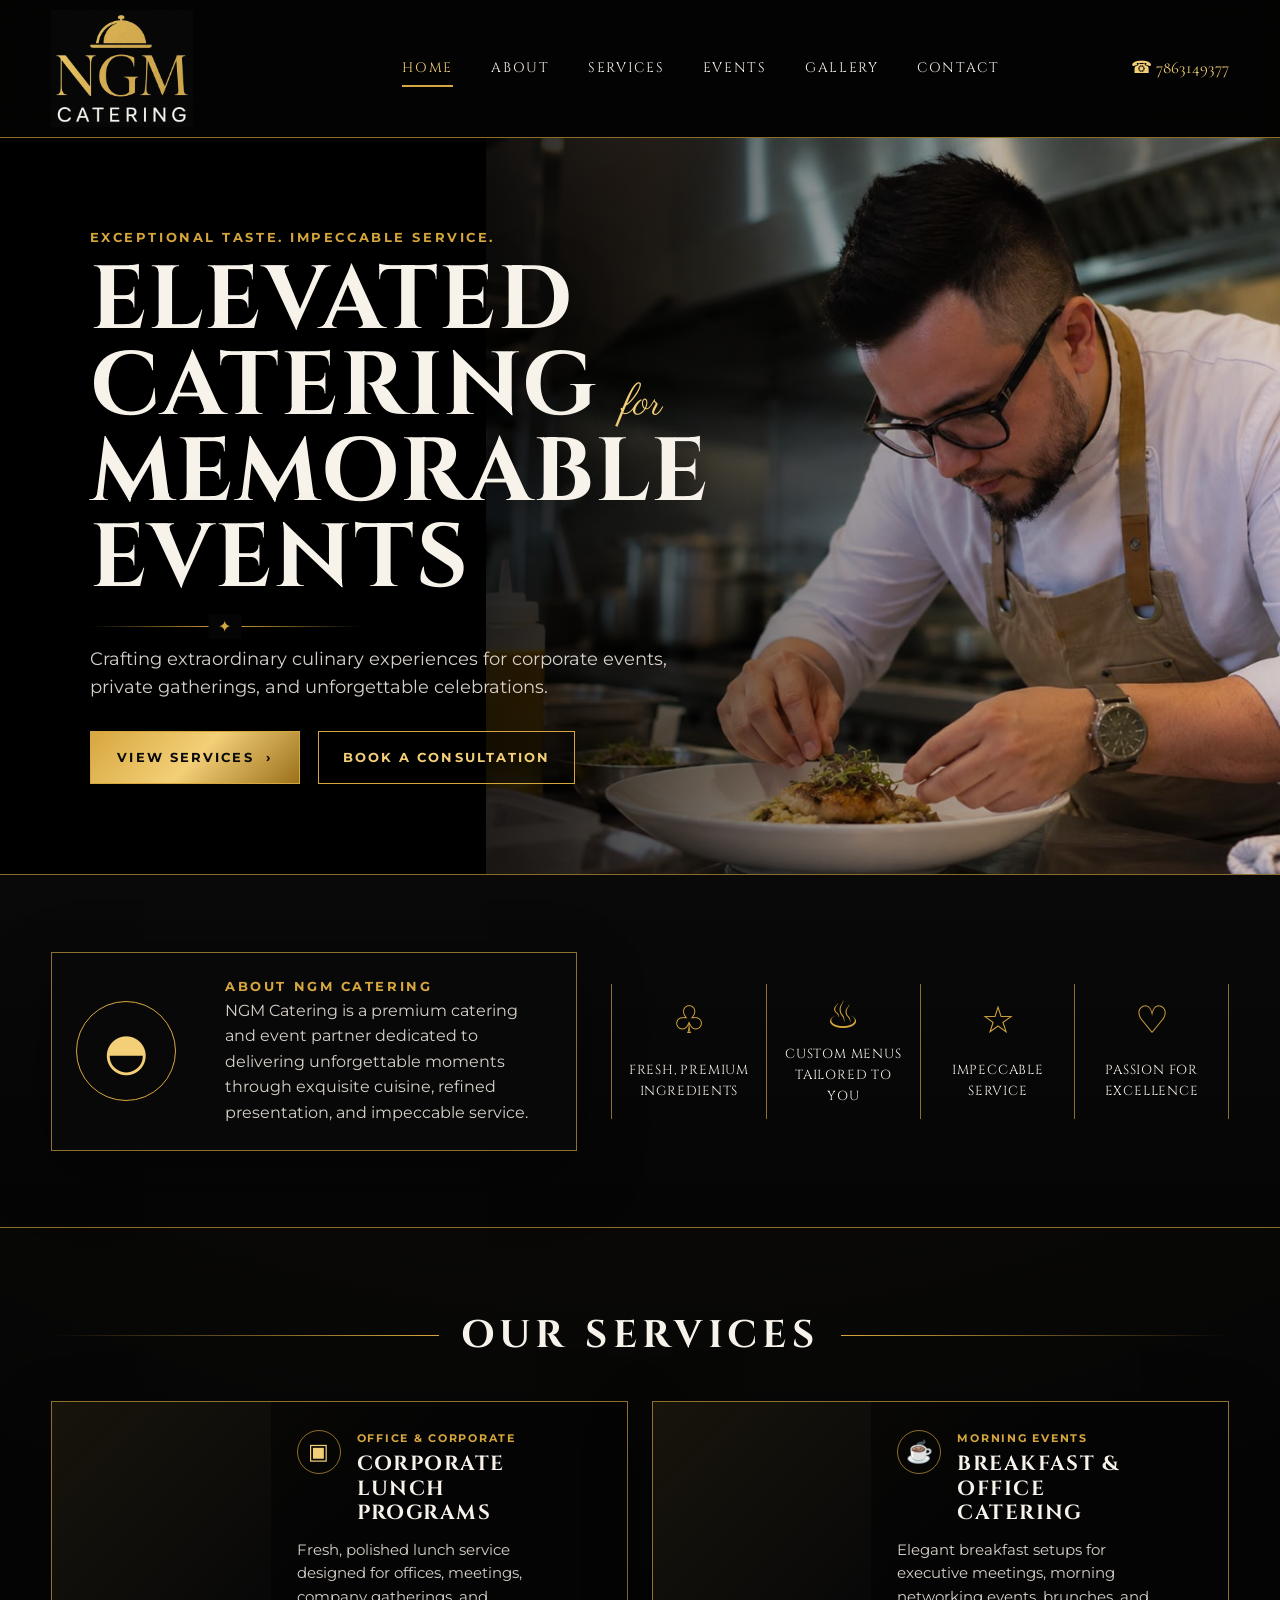
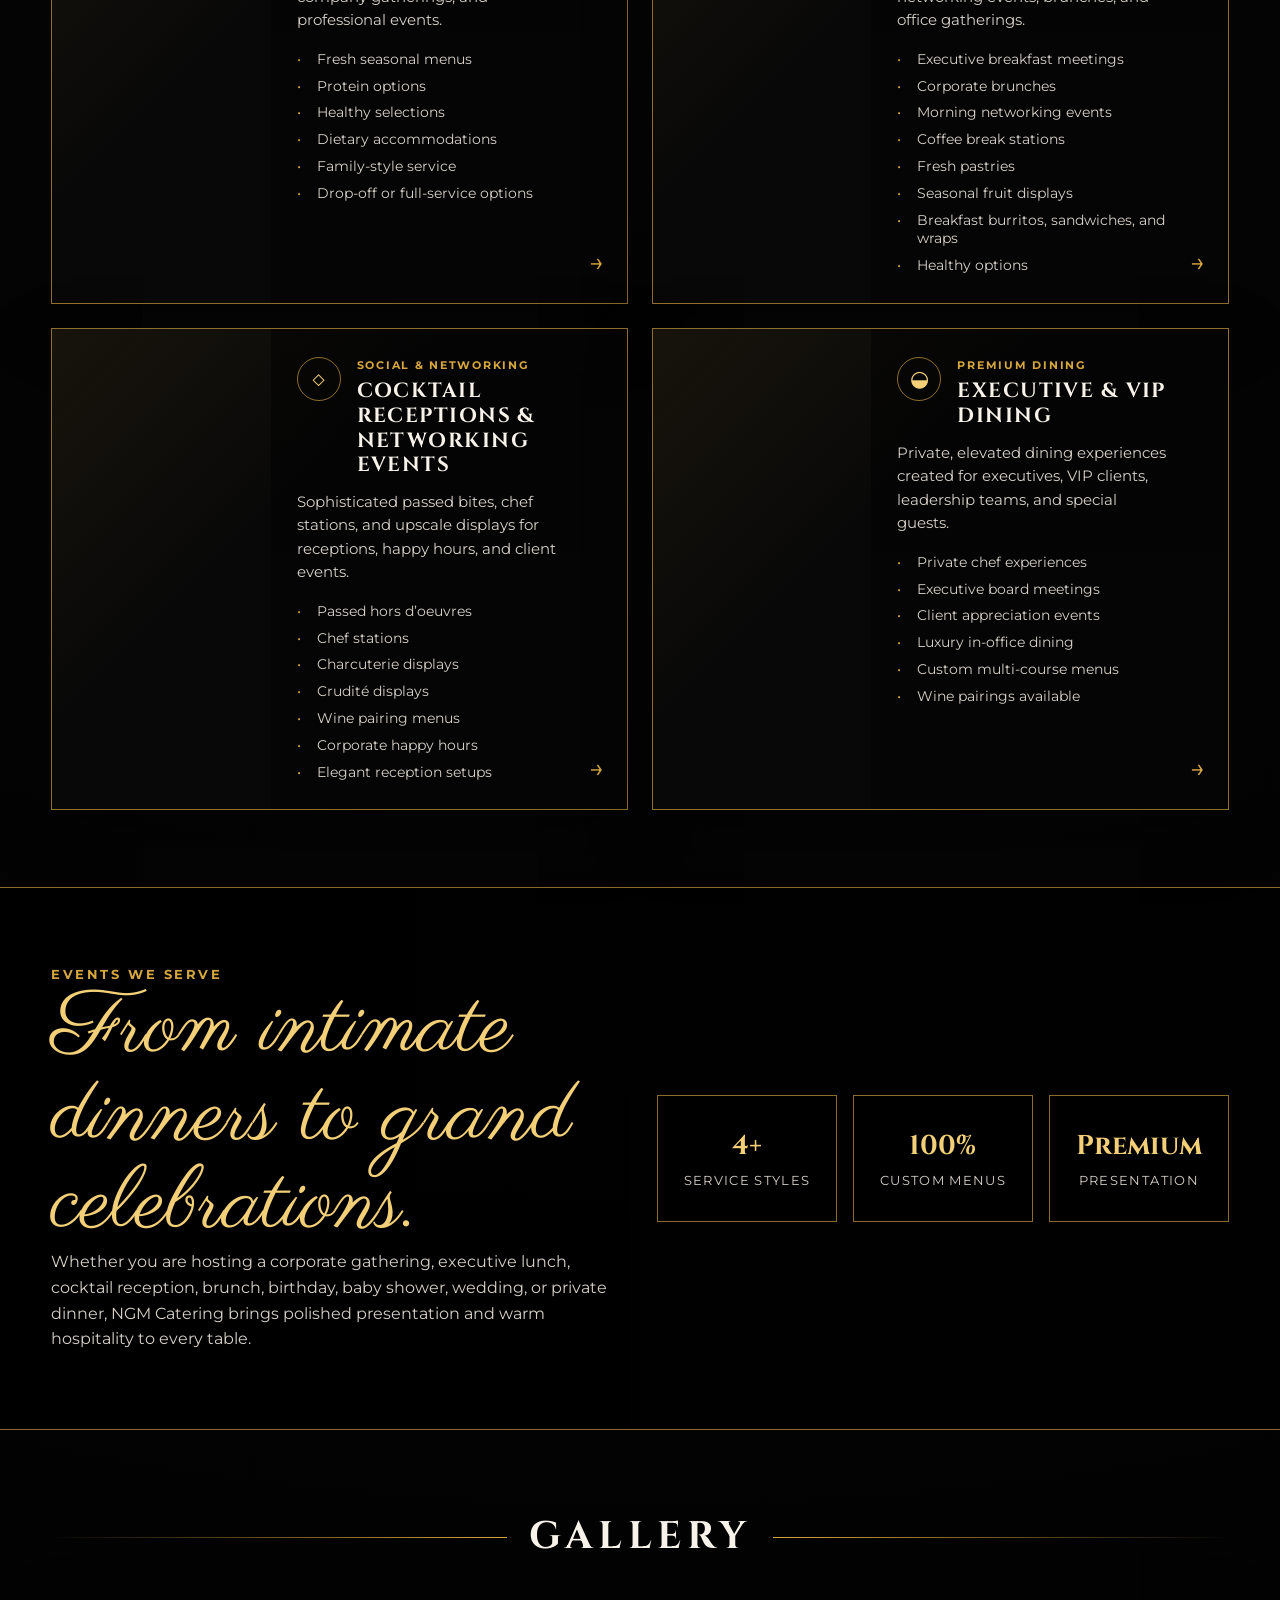
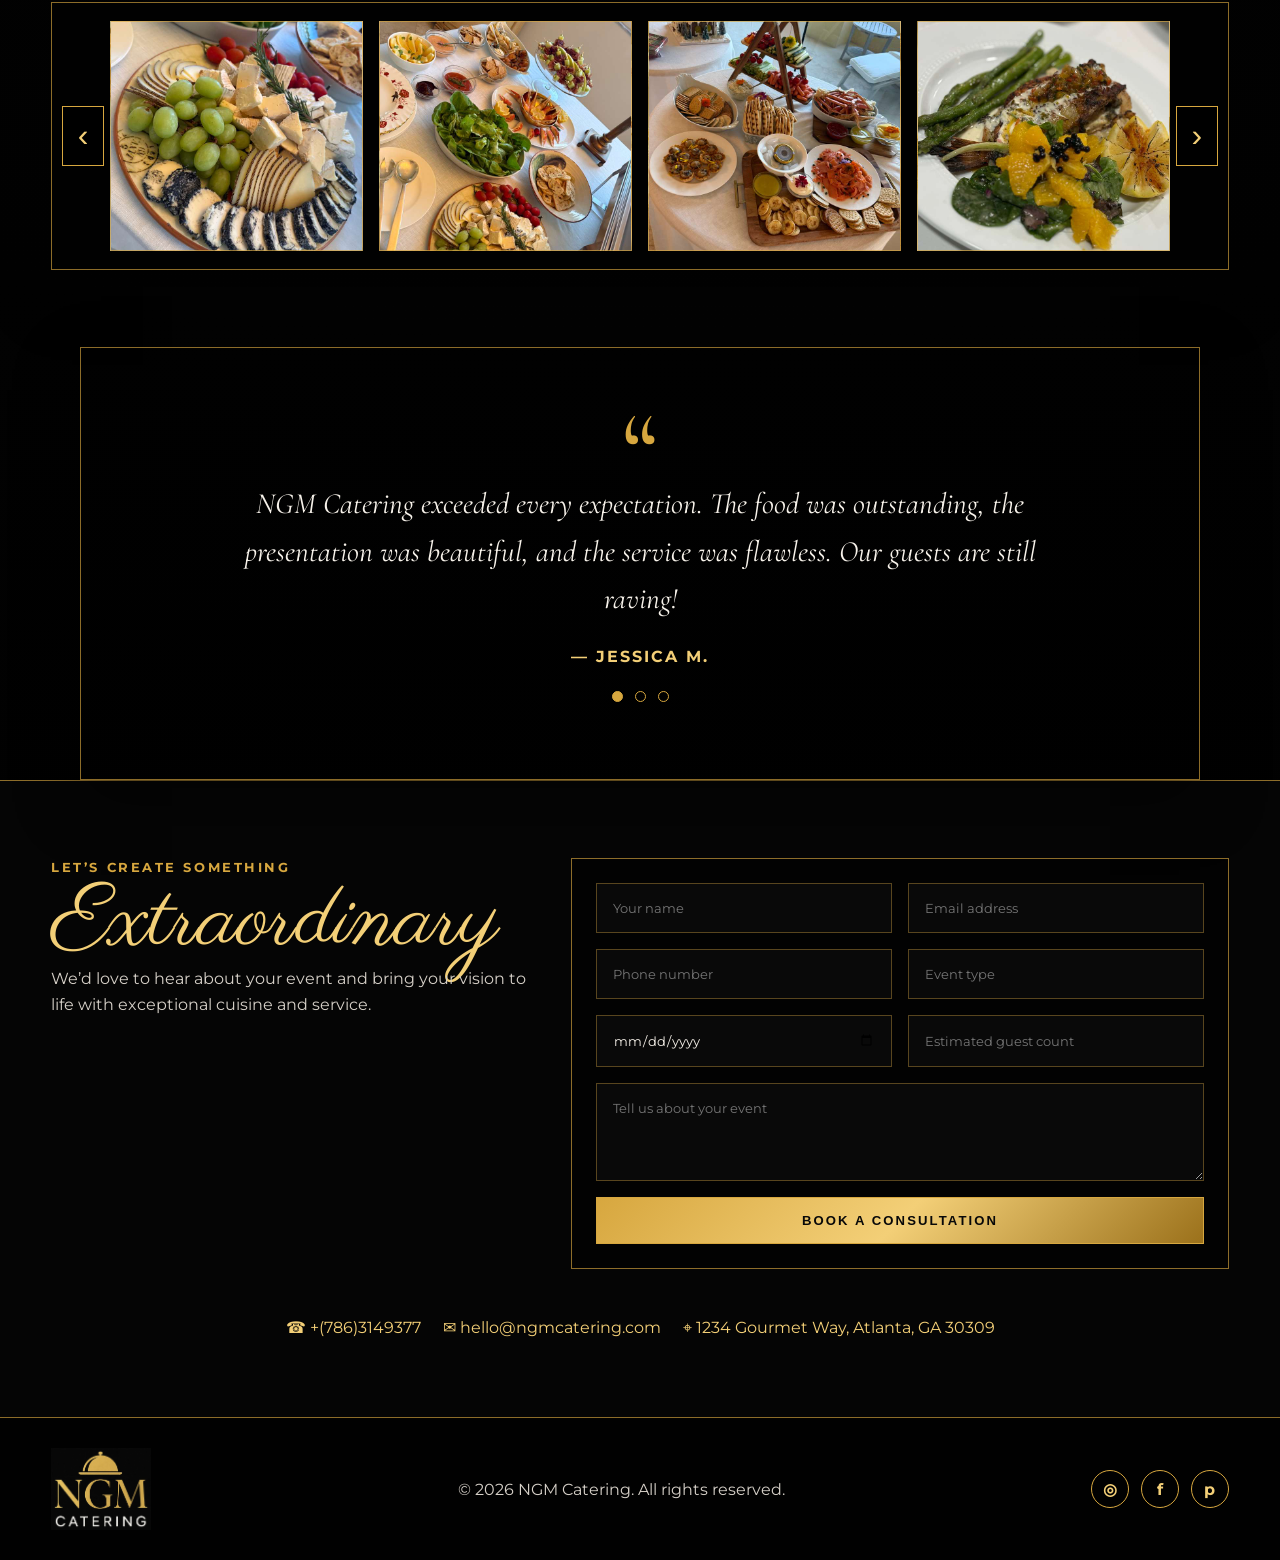
==== commit 9e099e3d: "adding freebase for email submissions" ====
--- a/index.html
+++ b/index.html
@@ -42,8 +42,8 @@
       <a href="#top" class="active">Home</a>
       <a href="#about">About</a>
       <a href="#services">Services</a>
+      <a href="#events">Events</a>
       <a href="#gallery">Gallery</a>
-      <a href="#events">Events</a>
       <a href="#contact">Contact</a>
     </nav>
 
@@ -370,21 +370,38 @@
       </div>
     </section>
 
-    <section class="testimonial reveal">
+    <section class="testimonial reveal" aria-label="Client testimonials">
       <div class="quote-mark">“</div>
-
-      <blockquote>
-        NGM Catering exceeded every expectation. The food was
-        outstanding, the presentation was beautiful, and the service
-        was flawless. Our guests are still raving!
+    
+      <blockquote id="testimonial-quote">
+        NGM Catering exceeded every expectation. The food was outstanding,
+        the presentation was beautiful, and the service was flawless.
+        Our guests are still raving!
       </blockquote>
-
-      <p>— Jessica M.</p>
-
-      <div class="dots">
-        <span></span>
-        <span></span>
-        <span></span>
+    
+      <p id="testimonial-author">— Jessica M.</p>
+    
+      <div class="dots" aria-label="Choose a testimonial">
+        <button
+          class="testimonial-dot active"
+          type="button"
+          aria-label="Show testimonial 1"
+          data-testimonial="0"
+        ></button>
+    
+        <button
+          class="testimonial-dot"
+          type="button"
+          aria-label="Show testimonial 2"
+          data-testimonial="1"
+        ></button>
+    
+        <button
+          class="testimonial-dot"
+          type="button"
+          aria-label="Show testimonial 3"
+          data-testimonial="2"
+        ></button>
       </div>
     </section>
 
@@ -403,51 +420,77 @@
       </div>
 
       <form
-        class="contact-form reveal"
-        action="mailto:hello@ngmcatering.com"
-        method="post"
-        enctype="text/plain"
-      >
-        <div class="form-row">
-          <input
-            type="text"
-            name="name"
-            placeholder="Your name"
-            required
-          >
-
-          <input
-            type="email"
-            name="email"
-            placeholder="Email address"
-            required
-          >
-        </div>
-
-        <div class="form-row">
-          <input
-            type="tel"
-            name="phone"
-            placeholder="Phone number"
-          >
-
-          <input
-            type="text"
-            name="event"
-            placeholder="Event type"
-          >
-        </div>
-
-        <textarea
-          name="message"
-          rows="4"
-          placeholder="Tell us about your event"
-        ></textarea>
-
-        <button class="btn btn-gold" type="submit">
-          Book a Consultation
-        </button>
-      </form>
+  class="contact-form reveal"
+  action="https://formspree.io/f/mlgqnqwy"
+  method="POST"
+>
+
+  <div class="form-row">
+    <input
+      type="text"
+      name="name"
+      placeholder="Your name"
+      required
+    >
+
+    <input
+      type="email"
+      name="email"
+      placeholder="Email address"
+      required
+    >
+  </div>
+
+  <div class="form-row">
+    <input
+      type="tel"
+      name="phone"
+      placeholder="Phone number"
+      required
+    >
+
+    <input
+      type="text"
+      name="eventType"
+      placeholder="Event type"
+      required
+    >
+  </div>
+
+  <div class="form-row">
+    <input
+      type="date"
+      name="eventDate"
+    >
+
+    <input
+      type="number"
+      name="guestCount"
+      min="1"
+      placeholder="Estimated guest count"
+    >
+  </div>
+
+  <textarea
+    name="message"
+    rows="4"
+    placeholder="Tell us about your event"
+  ></textarea>
+
+  <input
+    type="hidden"
+    name="_subject"
+    value="New NGM Catering Consultation"
+  >
+
+  <button
+    class="btn btn-gold"
+    type="submit"
+  >
+    Book a Consultation
+  </button>
+
+</form>
 
       <div class="contact-info reveal">
         <a href="tel:+17863149377">
--- a/style.css
+++ b/style.css
@@ -19,6 +19,7 @@
 
 html {
   scroll-behavior: smooth;
+  scroll-padding-top: 115px;
 }
 
 body {
@@ -184,7 +185,7 @@
 .hero h1 {
   margin-top: 10px;
   font-family: "Cinzel", serif;
-  font-size: clamp(2rem, 4vw, 4rem);
+  font-size: clamp(3rem, 7vw, 6.2rem);
   line-height: 0.96;
   letter-spacing: 0.02em;
   text-transform: uppercase;
@@ -289,6 +290,13 @@
     clamp(42px, 6vw, 78px)
     clamp(18px, 4vw, 64px);
 }
+#about,
+#services,
+#events,
+#gallery,
+#contact {
+  scroll-margin-top: 115px;
+}
 
 /* ABOUT */
 
@@ -848,11 +856,30 @@
   margin-top: 22px;
 }
 
-.dots span {
-  width: 9px;
-  height: 9px;
+.testimonial-dot {
+  width: 11px;
+  height: 11px;
+  padding: 0;
   border: 1px solid var(--gold);
   border-radius: 50%;
+  background: transparent;
+  cursor: pointer;
+  transition:
+    background 0.25s ease,
+    transform 0.25s ease;
+}
+
+.testimonial-dot:hover {
+  transform: scale(1.2);
+}
+
+.testimonial-dot.active {
+  background: var(--gold);
+}
+
+#testimonial-quote,
+#testimonial-author {
+  transition: opacity 0.2s ease;
 }
 
 .dots span:first-child {
@@ -907,6 +934,33 @@
   justify-content: center;
   padding-top: 12px;
   color: var(--gold-light);
+}
+
+.form-status {
+  min-height: 24px;
+  color: var(--muted);
+  font-size: 0.9rem;
+}
+
+.form-status.success {
+  color: #9ed79e;
+}
+
+.form-status.error {
+  color: #ff9f9f;
+}
+
+.honeypot {
+  position: absolute !important;
+  left: -9999px !important;
+  width: 1px !important;
+  height: 1px !important;
+  overflow: hidden !important;
+}
+
+.contact-form button:disabled {
+  cursor: wait;
+  opacity: 0.7;
 }
 
 /* FOOTER */
@@ -1104,6 +1158,18 @@
     flex-direction: column;
     text-align: center;
   }
+
+  html {
+    scroll-padding-top: 100px;
+  }
+  
+  #about,
+  #services,
+  #events,
+  #gallery,
+  #contact {
+    scroll-margin-top: 100px;
+  }
 }
 
 @media (max-width: 520px) {
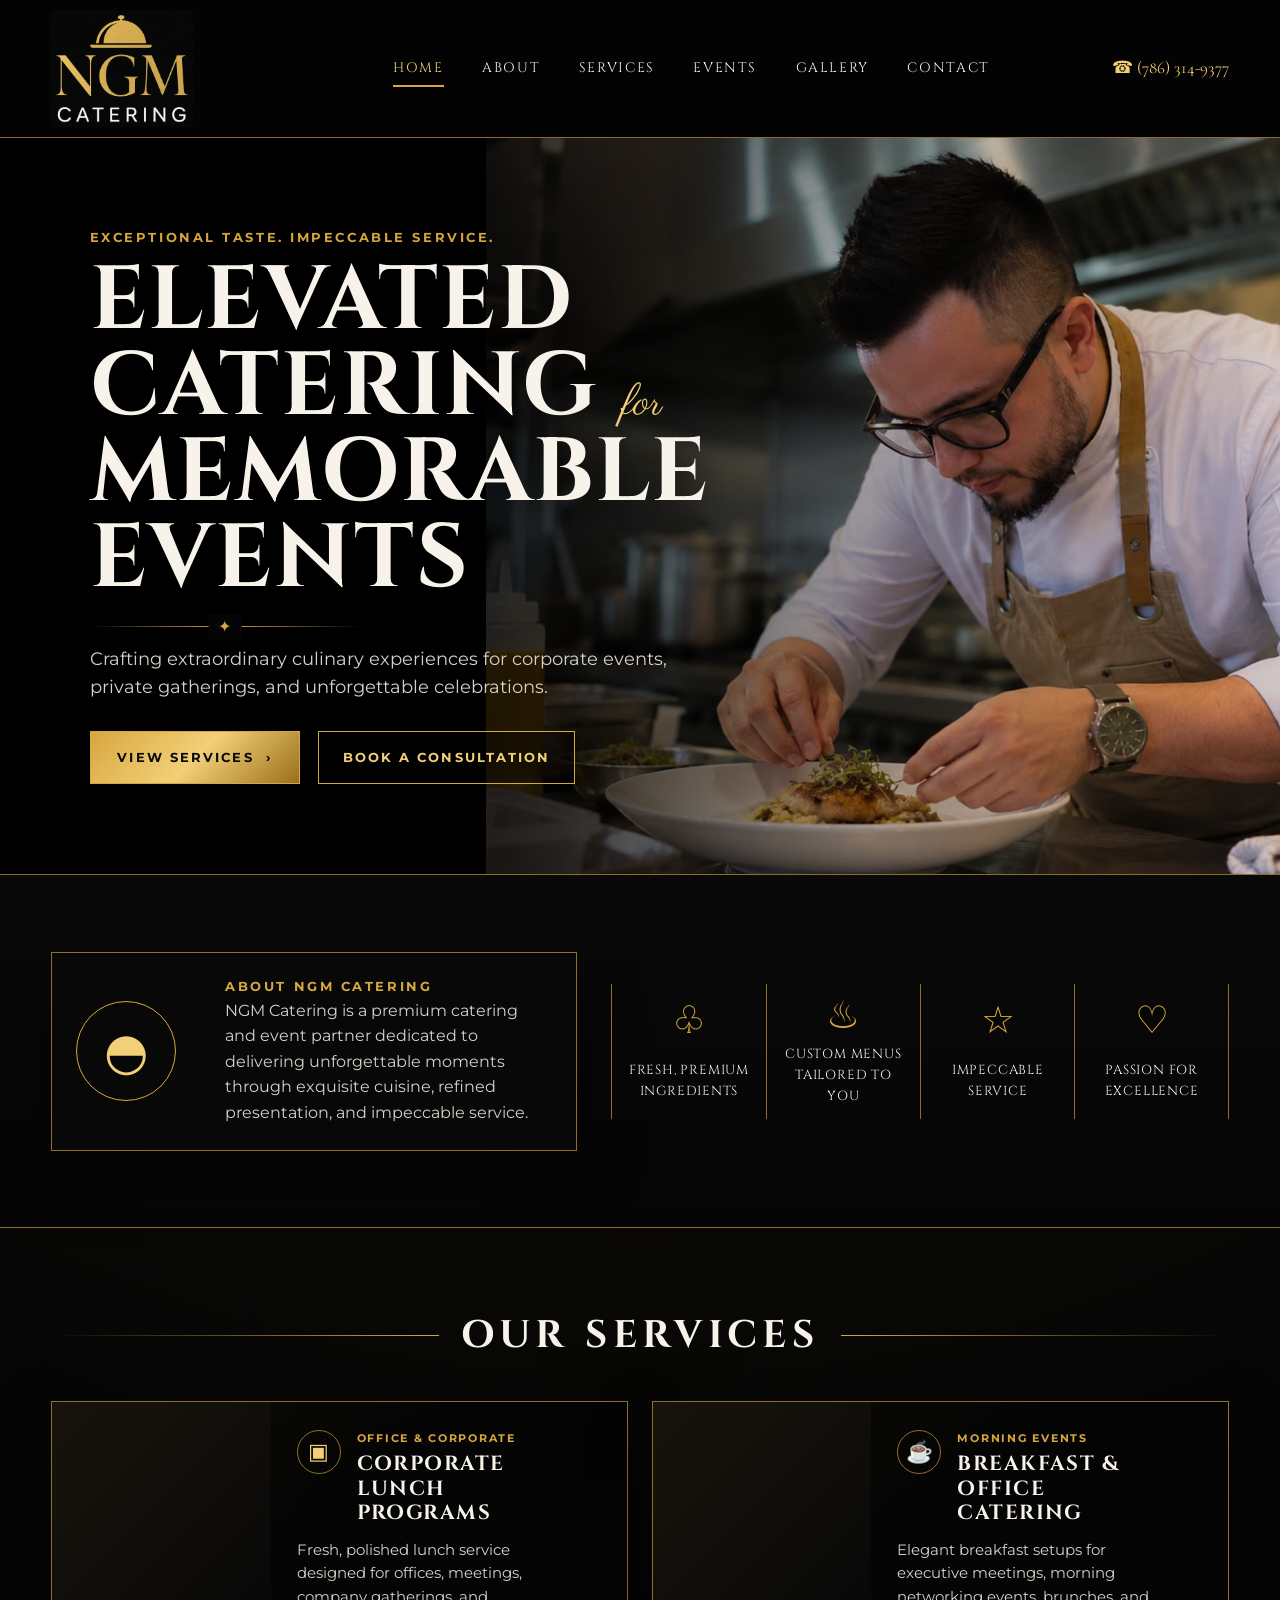
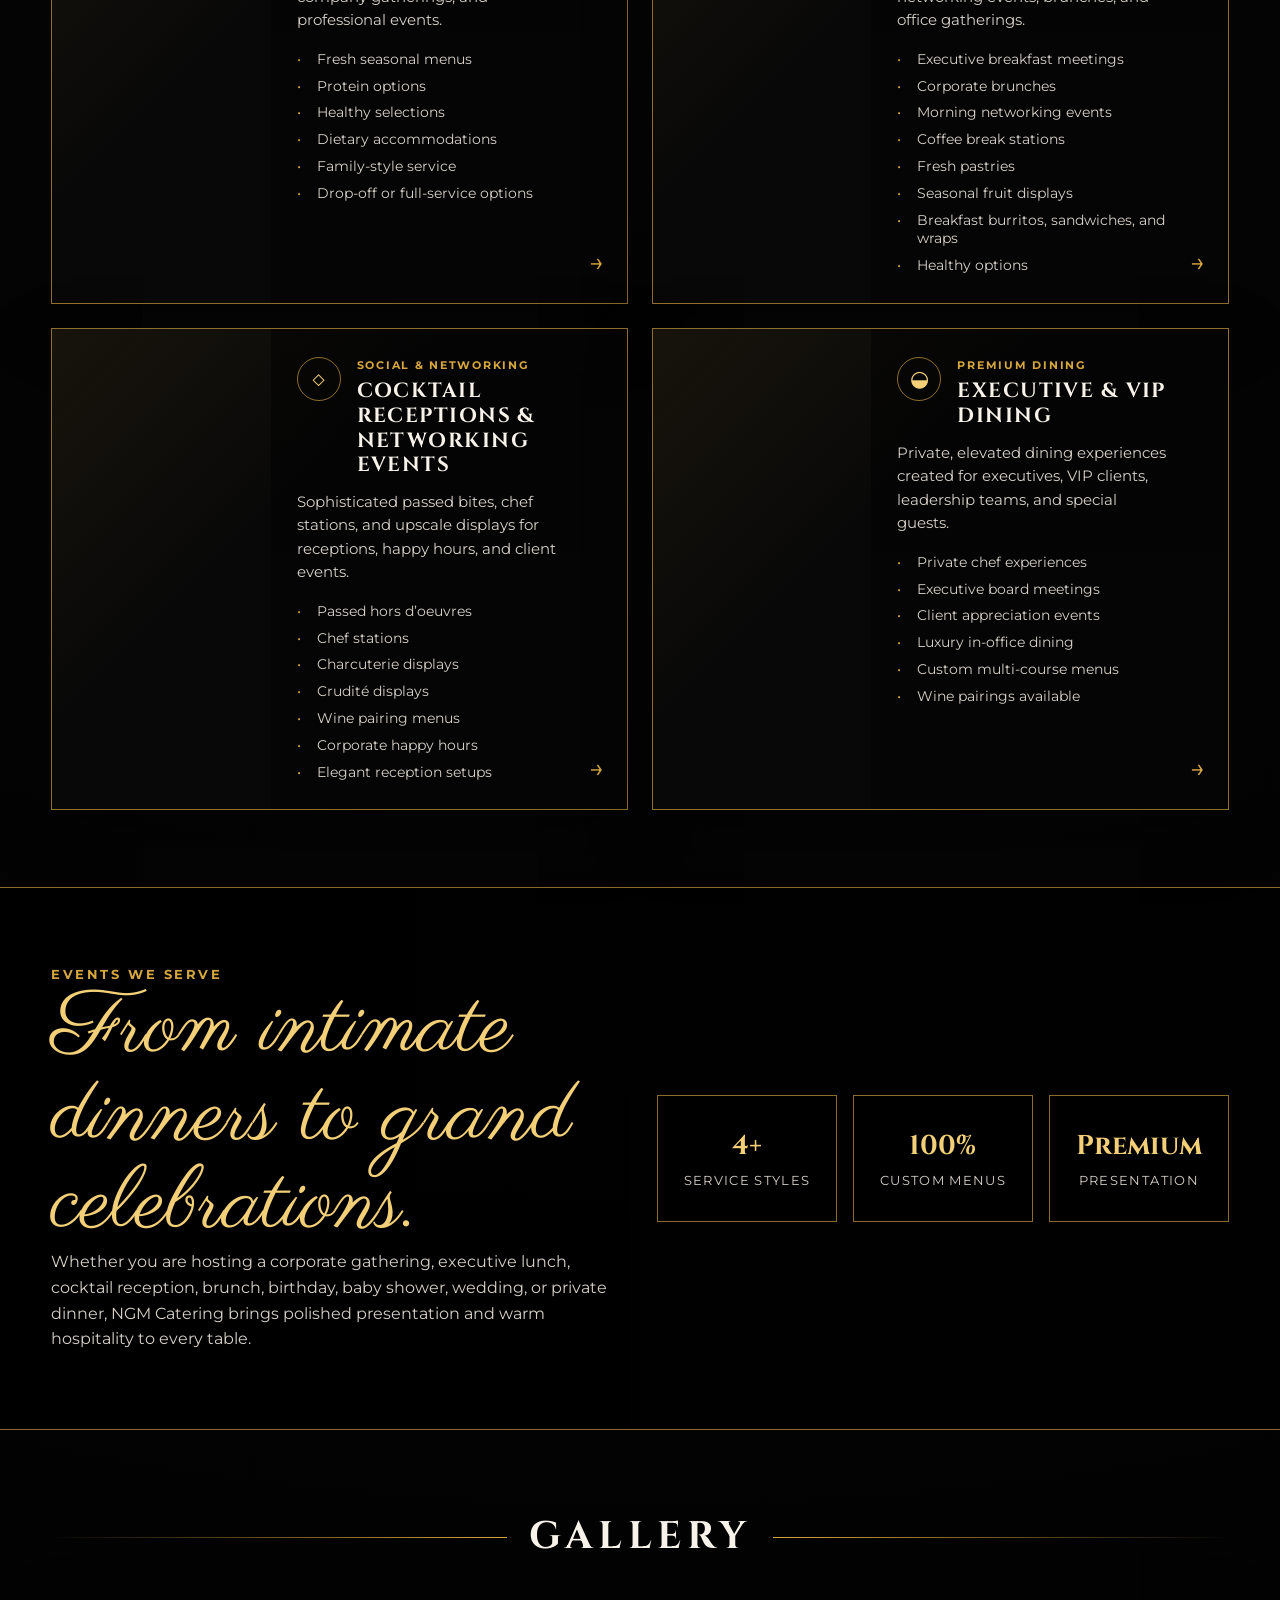
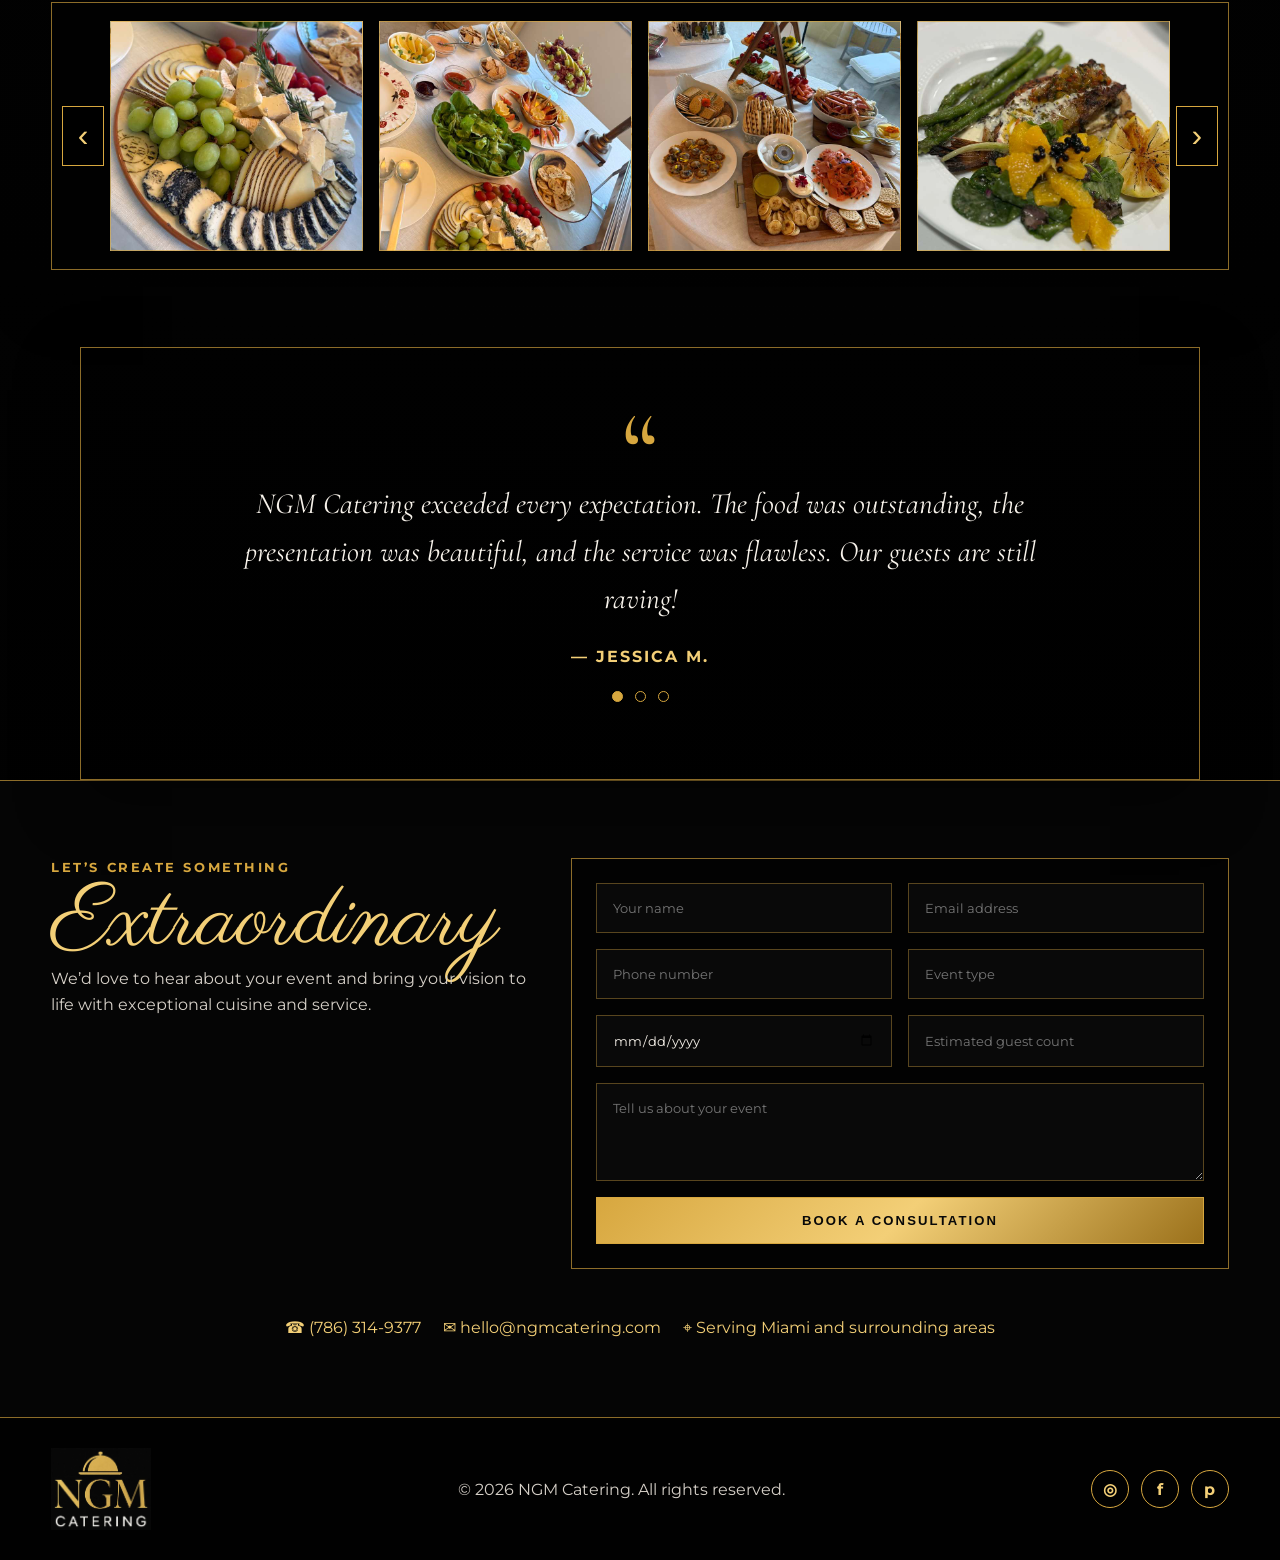
==== commit 98fefbe1: "updates" ====
--- a/index.html
+++ b/index.html
@@ -48,7 +48,7 @@
     </nav>
 
     <a class="header-phone" href="tel:+17863149377">
-      ☎ 7863149377
+      ☎ (786) 314-9377
     </a>
   </header>
 
@@ -472,10 +472,12 @@
   </div>
 
   <textarea
-    name="message"
-    rows="4"
-    placeholder="Tell us about your event"
-  ></textarea>
+  name="message"
+  rows="4"
+  maxlength="2000"
+  placeholder="Tell us about your event"
+  required
+></textarea>
 
   <input
     type="hidden"
@@ -494,7 +496,7 @@
 
       <div class="contact-info reveal">
         <a href="tel:+17863149377">
-          ☎ +(786)3149377
+          ☎ (786) 314-9377
         </a>
 
         <a href="mailto:hello@ngmcatering.com">
@@ -502,7 +504,7 @@
         </a>
 
         <span>
-          ⌖ 1234 Gourmet Way, Atlanta, GA 30309
+          ⌖ Serving Miami and surrounding areas
         </span>
       </div>
     </section>
--- a/style.css
+++ b/style.css
@@ -882,10 +882,6 @@
   transition: opacity 0.2s ease;
 }
 
-.dots span:first-child {
-  background: var(--gold);
-}
-
 /* CONTACT */
 
 .contact {
@@ -934,33 +930,6 @@
   justify-content: center;
   padding-top: 12px;
   color: var(--gold-light);
-}
-
-.form-status {
-  min-height: 24px;
-  color: var(--muted);
-  font-size: 0.9rem;
-}
-
-.form-status.success {
-  color: #9ed79e;
-}
-
-.form-status.error {
-  color: #ff9f9f;
-}
-
-.honeypot {
-  position: absolute !important;
-  left: -9999px !important;
-  width: 1px !important;
-  height: 1px !important;
-  overflow: hidden !important;
-}
-
-.contact-form button:disabled {
-  cursor: wait;
-  opacity: 0.7;
 }
 
 /* FOOTER */
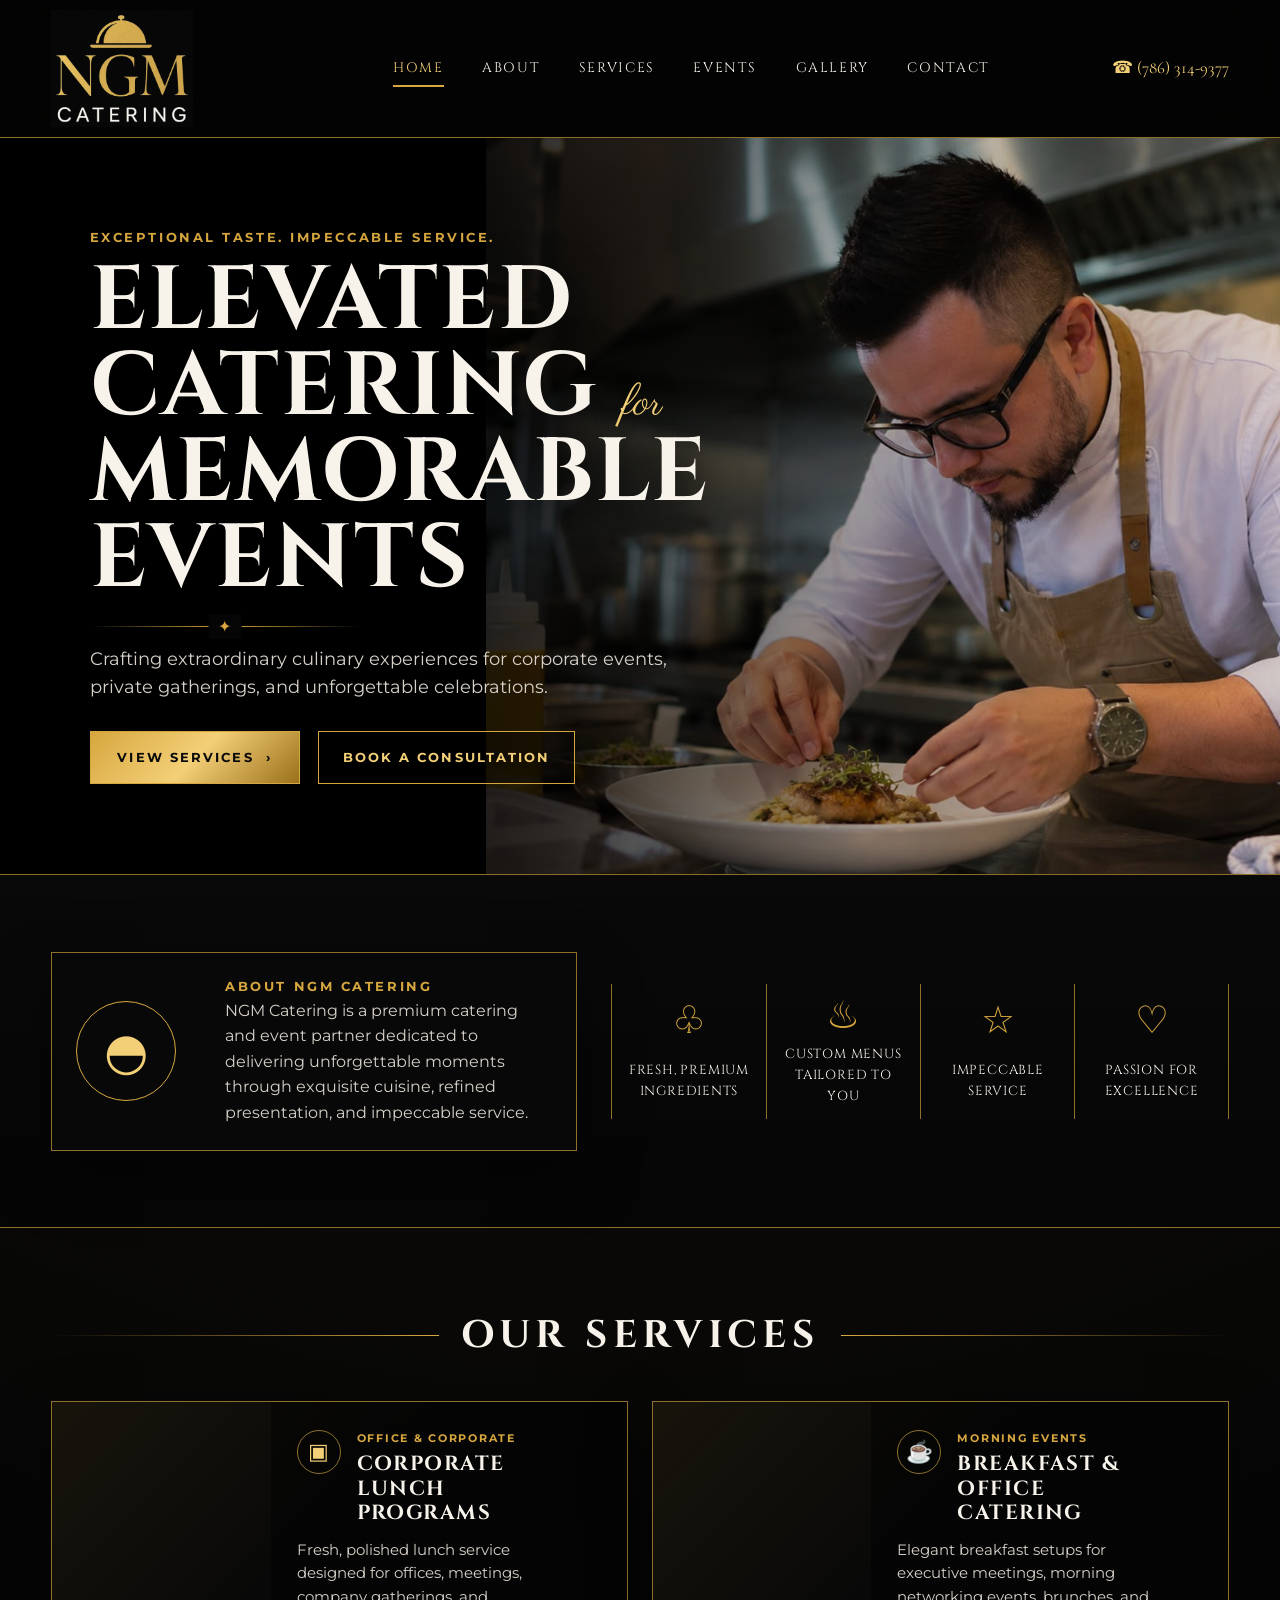
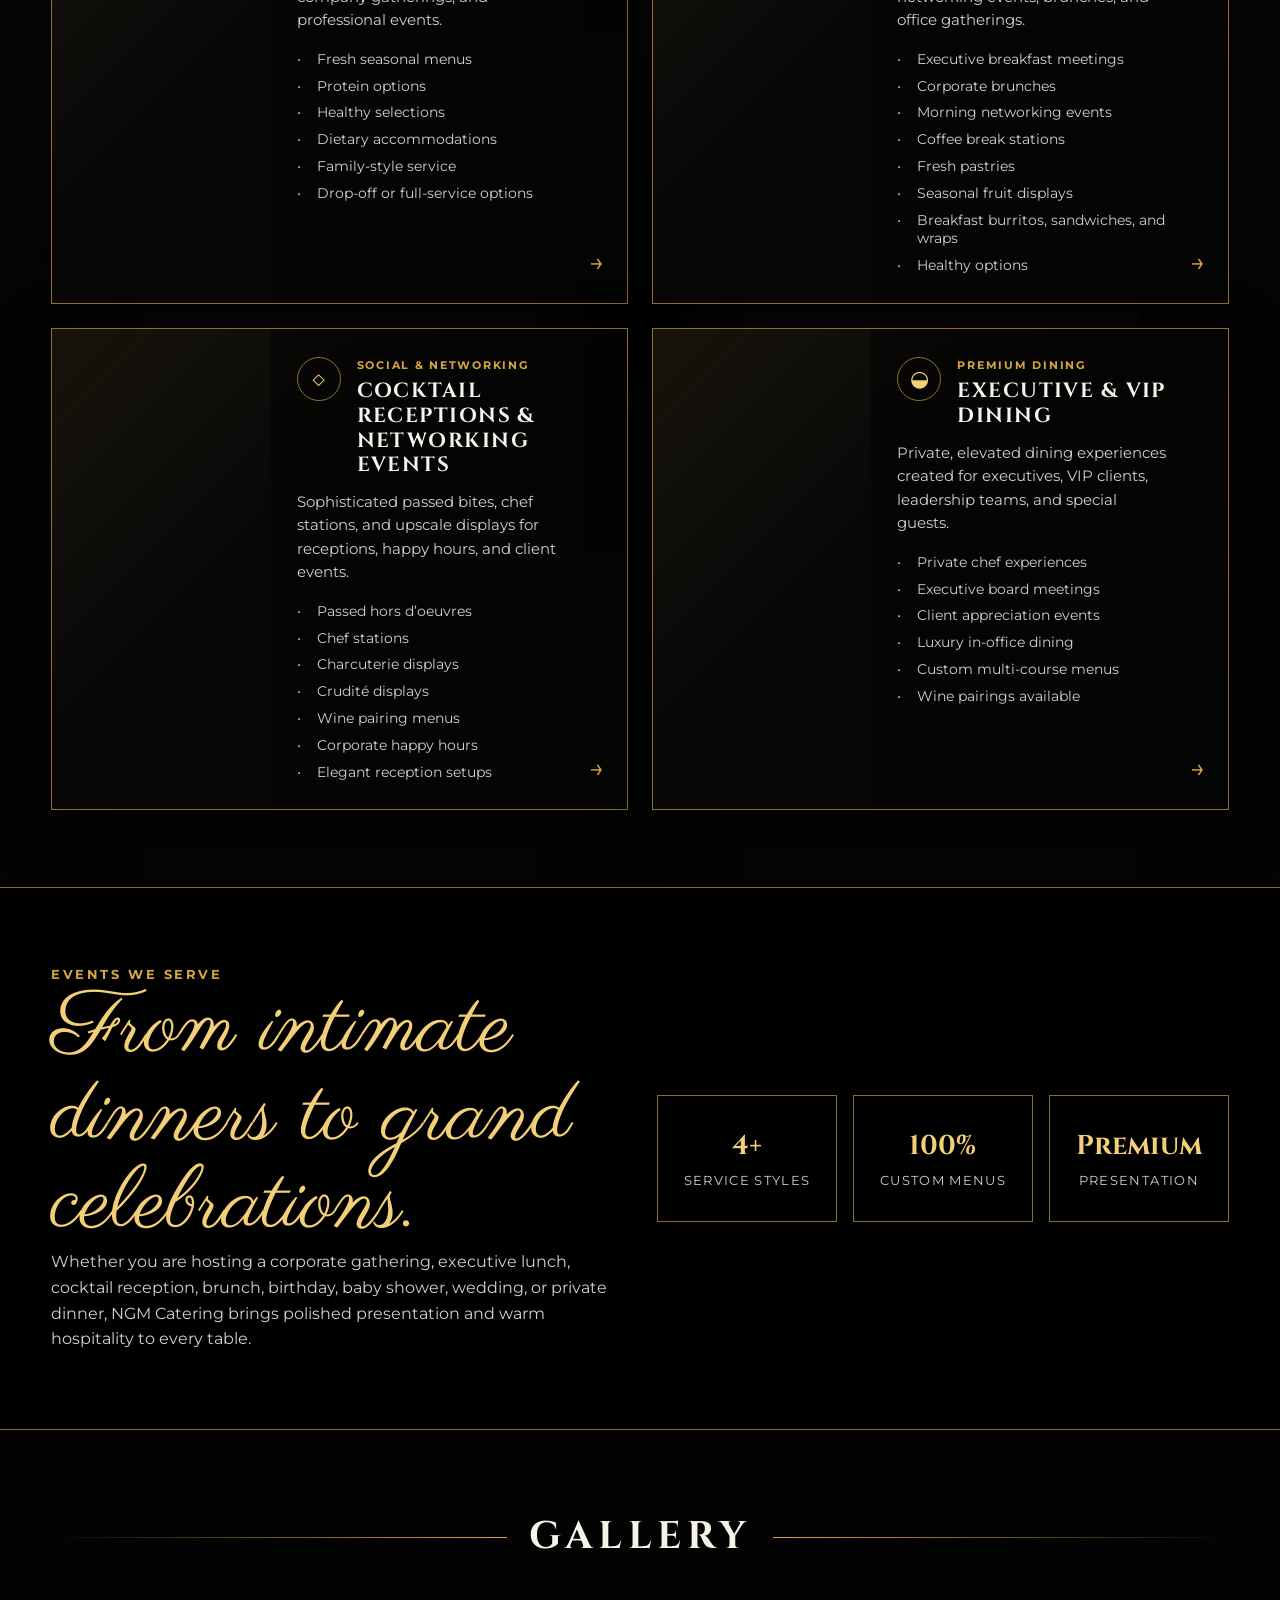
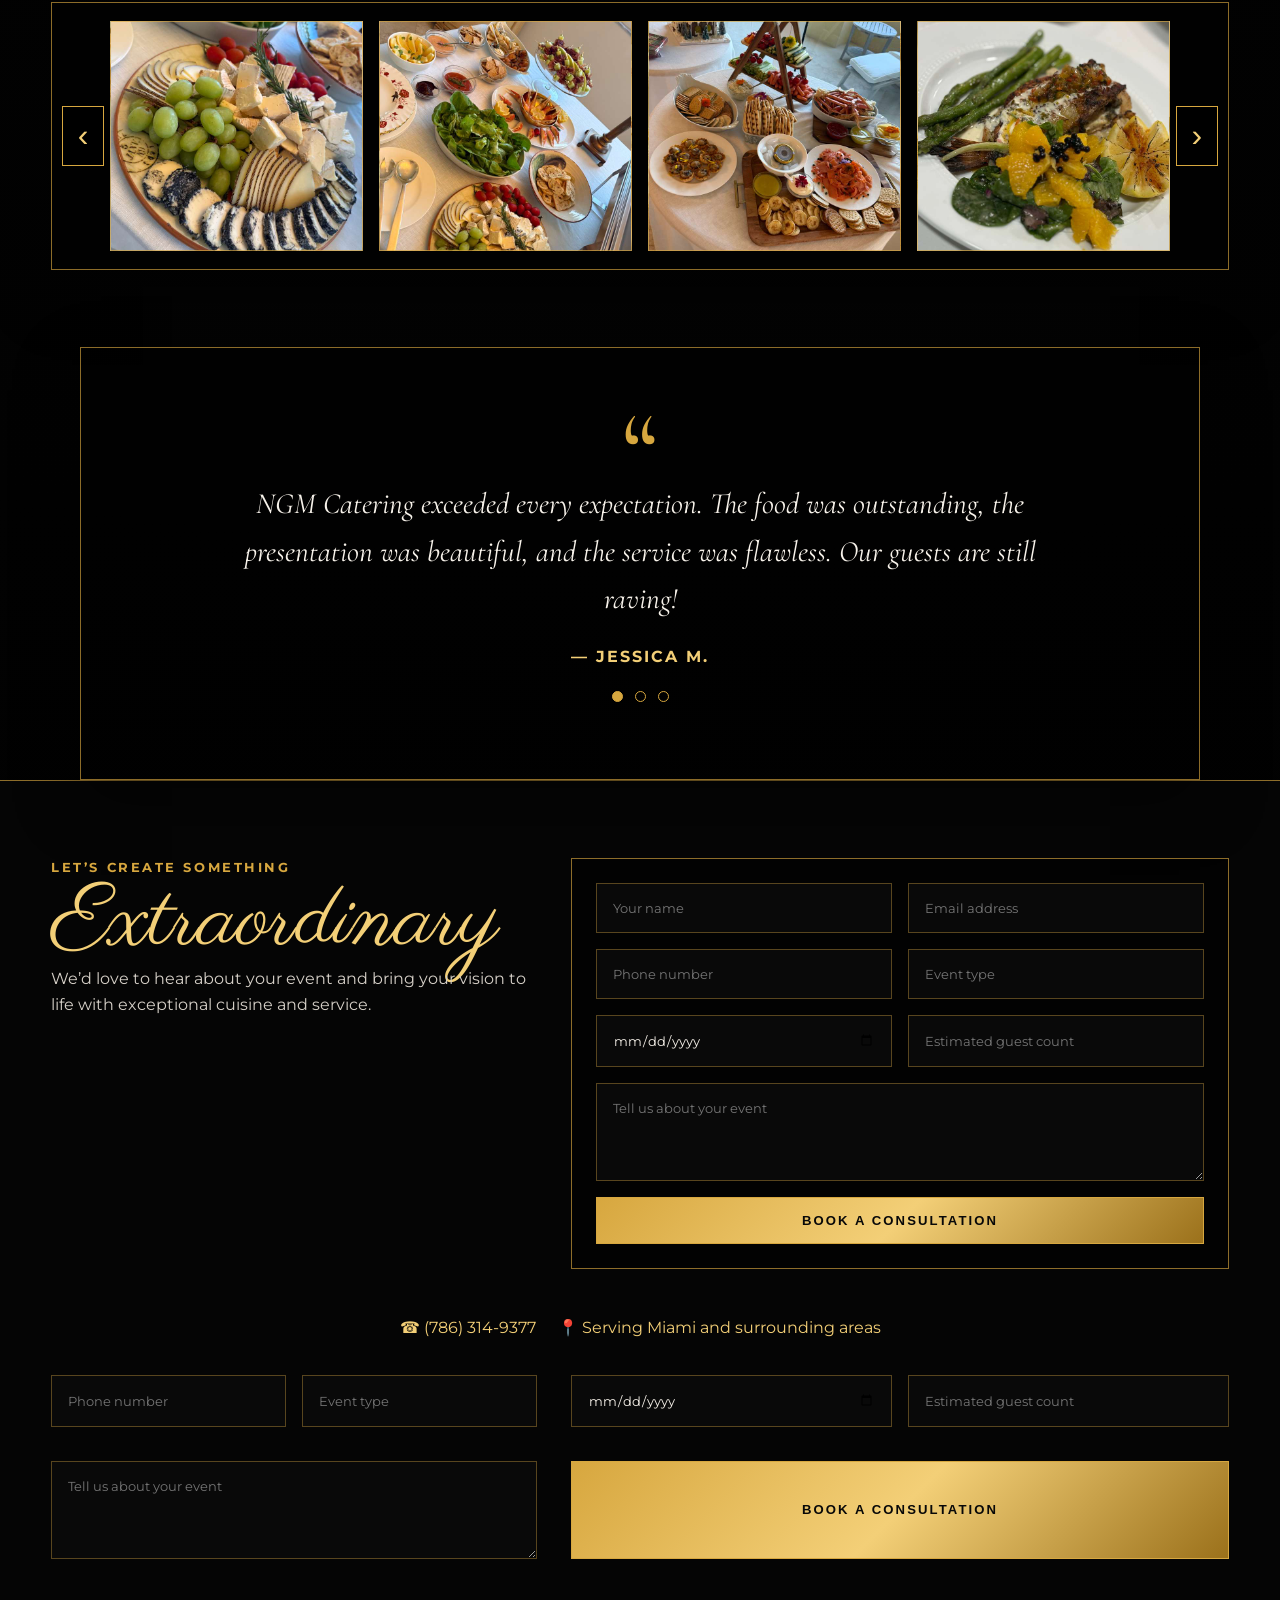
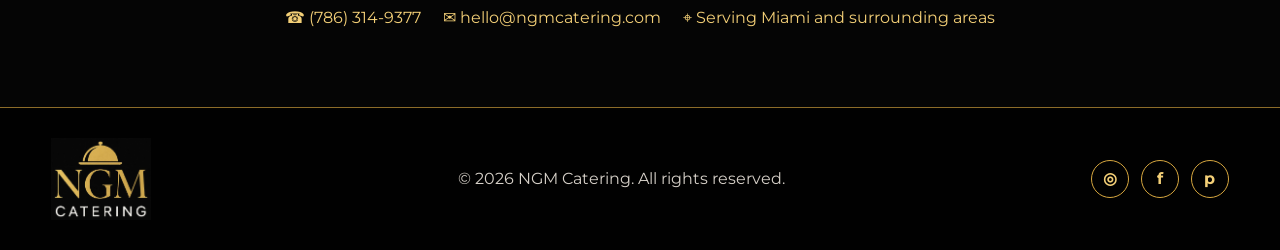
==== commit fc891aef: "making a thank you page" ====
--- a/index.html
+++ b/index.html
@@ -420,26 +420,95 @@
       </div>
 
       <form
-  class="contact-form reveal"
-  action="https://formspree.io/f/mlgqnqwy"
-  method="POST"
->
-
-  <div class="form-row">
-    <input
-      type="text"
-      name="name"
-      placeholder="Your name"
-      required
+      class="contact-form reveal"
+      action="https://formspree.io/f/mlgqnqwy"
+      method="POST"
     >
-
-    <input
-      type="email"
-      name="email"
-      placeholder="Email address"
-      required
-    >
-  </div>
+    
+      <input
+        type="hidden"
+        name="_next"
+        value="https://franksabogal04.github.io/NICOPRO/thank-you.html"
+      >
+    
+      <input
+        type="hidden"
+        name="_subject"
+        value="New NGM Catering Consultation"
+      >
+    
+      <div class="form-row">
+        <input
+          type="text"
+          name="name"
+          placeholder="Your name"
+          required
+        >
+    
+        <input
+          type="email"
+          name="email"
+          placeholder="Email address"
+          required
+        >
+      </div>
+    
+      <div class="form-row">
+        <input
+          type="tel"
+          name="phone"
+          placeholder="Phone number"
+          required
+        >
+    
+        <input
+          type="text"
+          name="eventType"
+          placeholder="Event type"
+          required
+        >
+      </div>
+    
+      <div class="form-row">
+        <input
+          type="date"
+          name="eventDate"
+        >
+    
+        <input
+          type="number"
+          name="guestCount"
+          min="1"
+          placeholder="Estimated guest count"
+        >
+      </div>
+    
+      <textarea
+        name="message"
+        rows="4"
+        maxlength="2000"
+        placeholder="Tell us about your event"
+        required
+      ></textarea>
+    
+      <button
+        class="btn btn-gold"
+        type="submit"
+      >
+        Book a Consultation
+      </button>
+    
+    </form>
+    
+    <div class="contact-info reveal">
+      <a href="tel:+17863149377">
+        ☎ (786) 314-9377
+      </a>
+    
+      <span>
+        📍 Serving Miami and surrounding areas
+      </span>
+    </div>
 
   <div class="form-row">
     <input
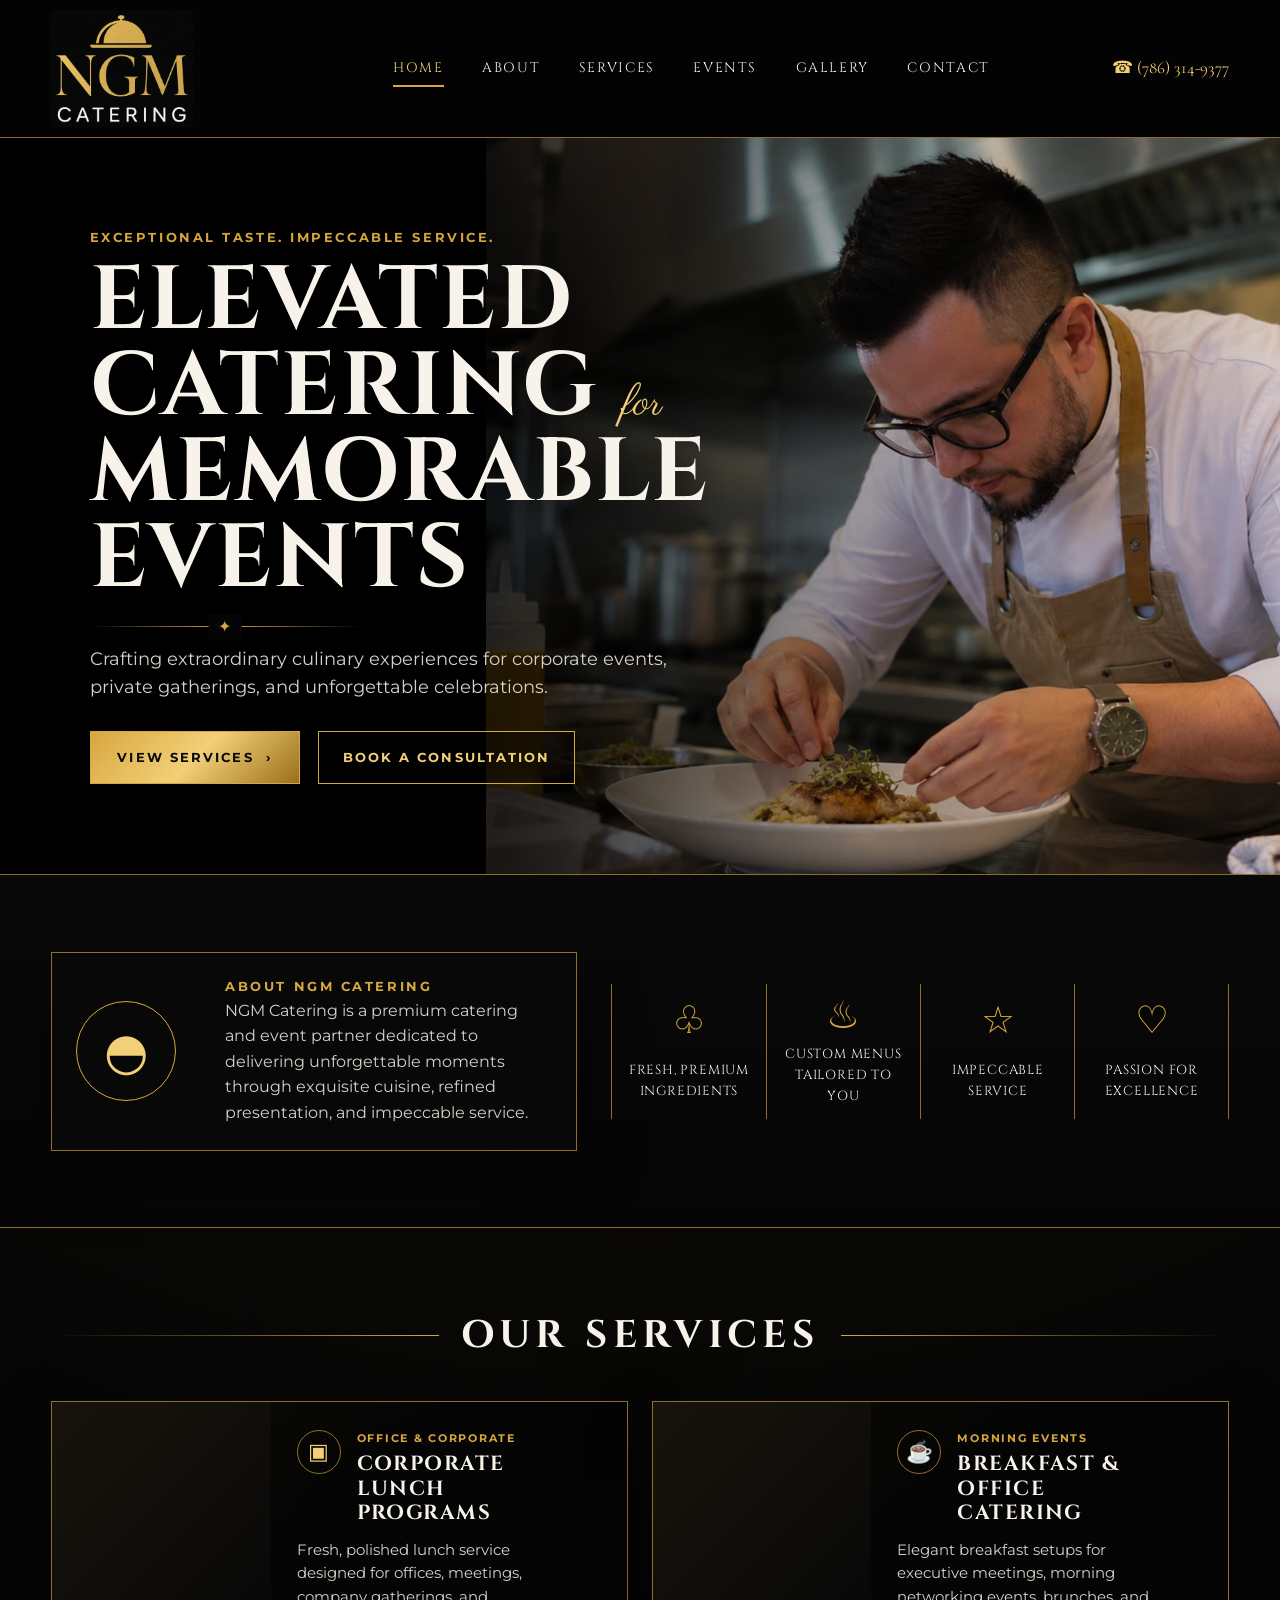
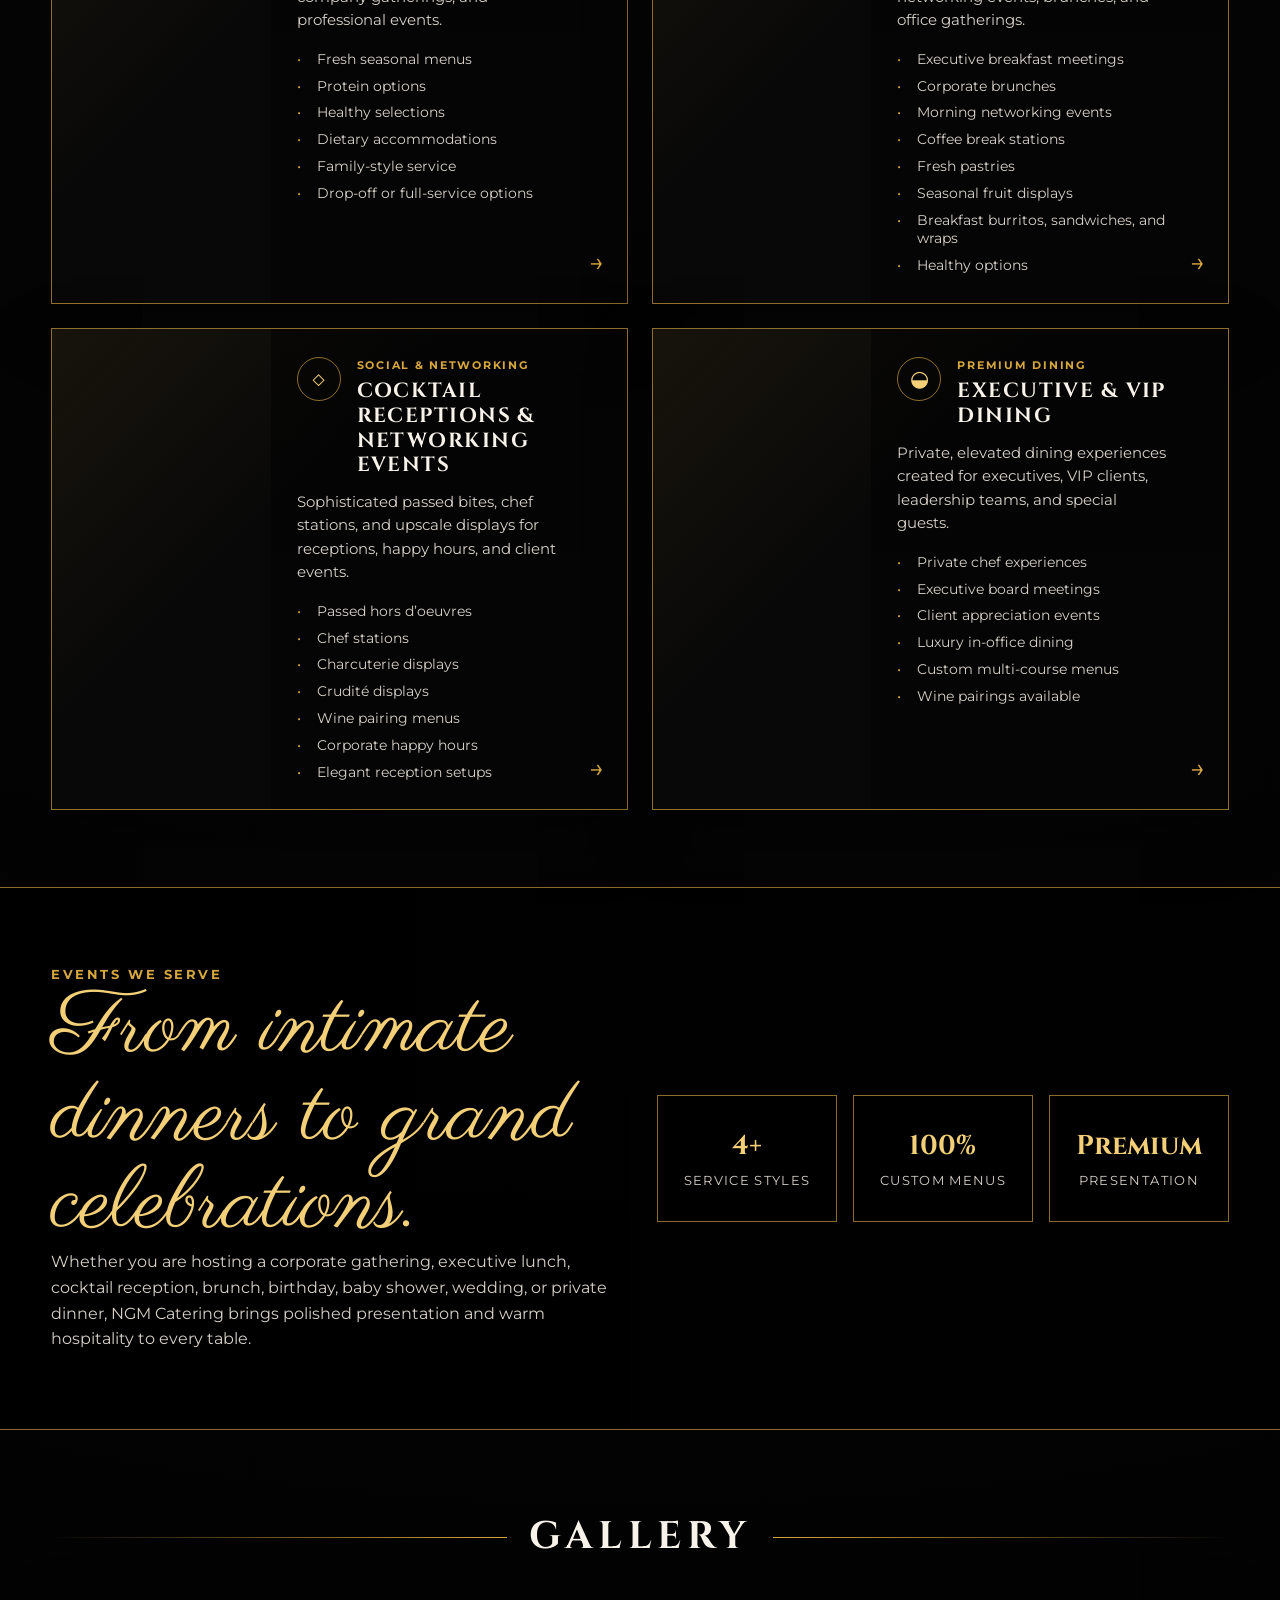
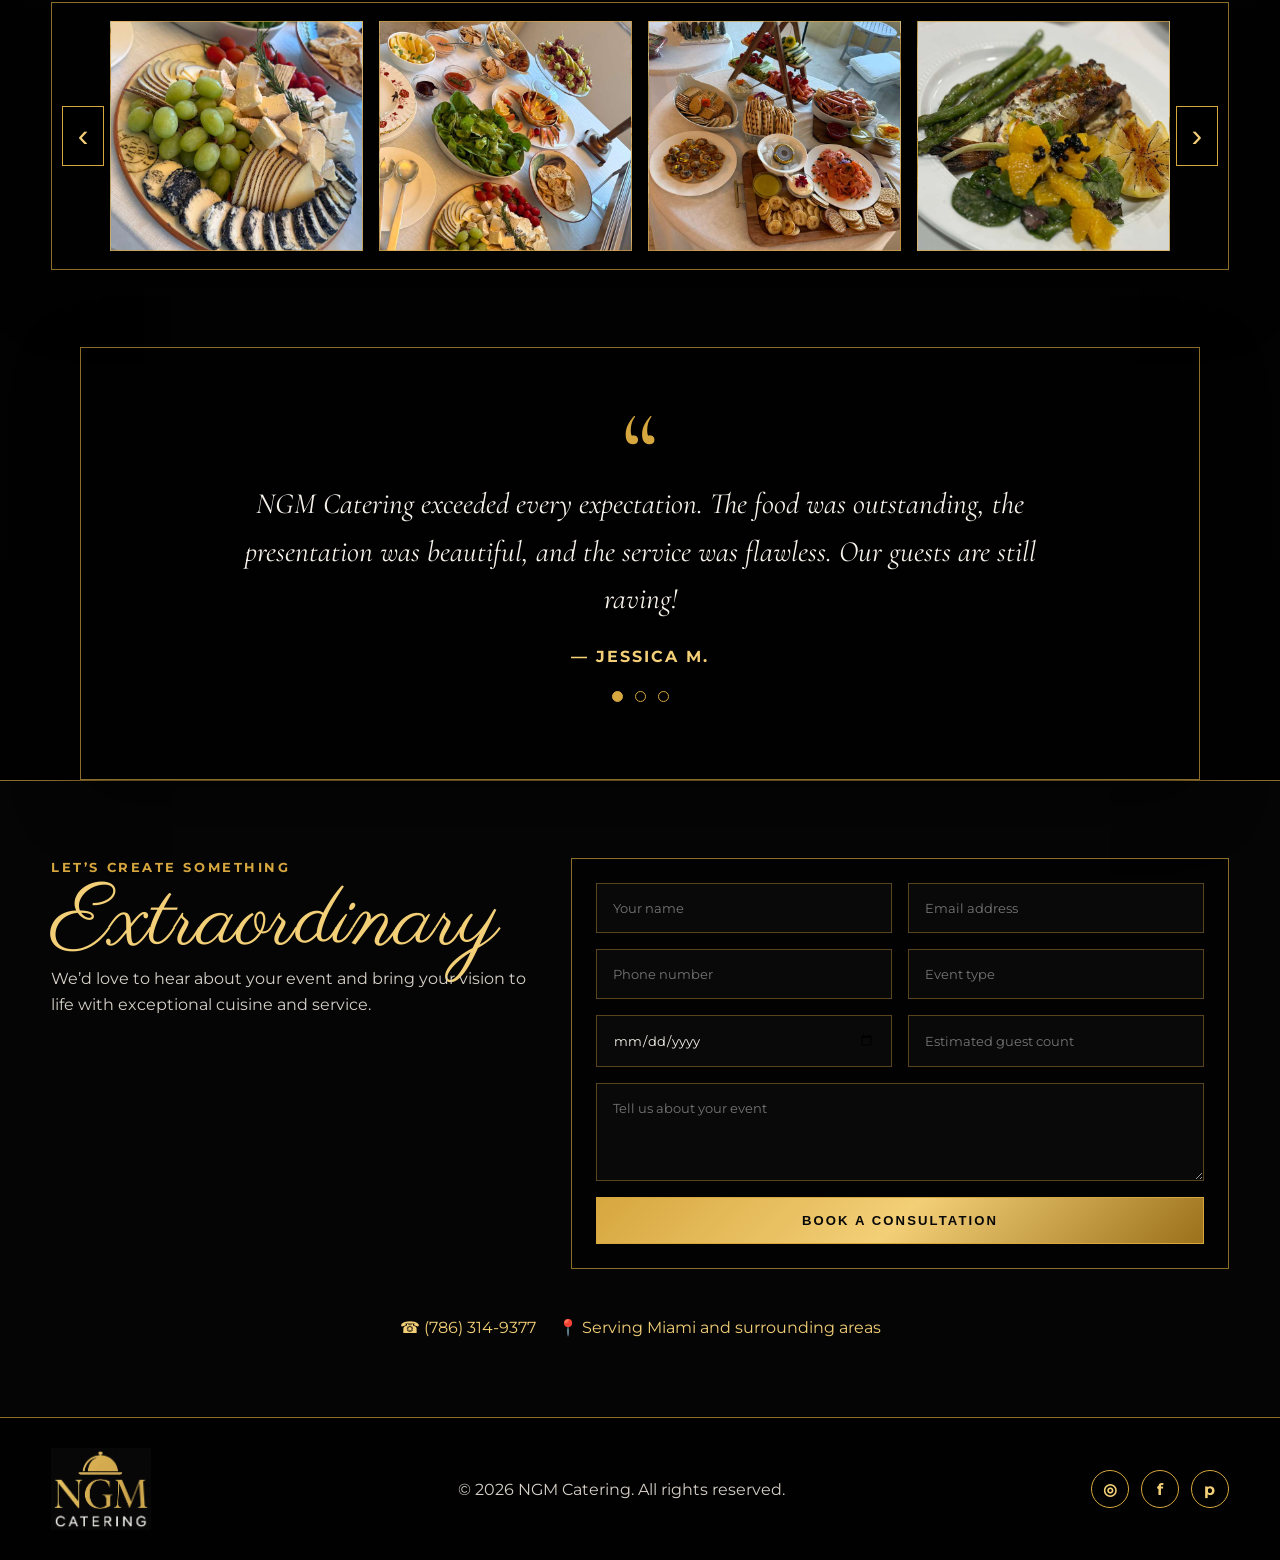
==== commit fb959777: "updating form" ====
--- a/index.html
+++ b/index.html
@@ -424,11 +424,10 @@
       action="https://formspree.io/f/mlgqnqwy"
       method="POST"
     >
-    
       <input
         type="hidden"
         name="_next"
-        value="https://franksabogal04.github.io/NICOPRO/thank-you.html"
+        value="https://franksabogal04.github.io/Nicopro/thank-you.html"
       >
     
       <input
@@ -497,7 +496,6 @@
       >
         Book a Consultation
       </button>
-    
     </form>
     
     <div class="contact-info reveal">
@@ -509,94 +507,28 @@
         📍 Serving Miami and surrounding areas
       </span>
     </div>
-
-  <div class="form-row">
-    <input
-      type="tel"
-      name="phone"
-      placeholder="Phone number"
-      required
-    >
-
-    <input
-      type="text"
-      name="eventType"
-      placeholder="Event type"
-      required
-    >
-  </div>
-
-  <div class="form-row">
-    <input
-      type="date"
-      name="eventDate"
-    >
-
-    <input
-      type="number"
-      name="guestCount"
-      min="1"
-      placeholder="Estimated guest count"
-    >
-  </div>
-
-  <textarea
-  name="message"
-  rows="4"
-  maxlength="2000"
-  placeholder="Tell us about your event"
-  required
-></textarea>
-
-  <input
-    type="hidden"
-    name="_subject"
-    value="New NGM Catering Consultation"
-  >
-
-  <button
-    class="btn btn-gold"
-    type="submit"
-  >
-    Book a Consultation
-  </button>
-
-</form>
-
-      <div class="contact-info reveal">
-        <a href="tel:+17863149377">
-          ☎ (786) 314-9377
-        </a>
-
-        <a href="mailto:hello@ngmcatering.com">
-          ✉ hello@ngmcatering.com
-        </a>
-
-        <span>
-          ⌖ Serving Miami and surrounding areas
-        </span>
-      </div>
-    </section>
-  </main>
-
-  <footer class="footer">
-    <img
-      src="assets/ngm-logo.png"
-      alt="NGM Catering logo"
-    >
-
-    <p>
-      © <span id="year"></span> NGM Catering.
-      All rights reserved.
-    </p>
-
-    <div class="socials">
-      <a href="#" aria-label="Instagram">◎</a>
-      <a href="#" aria-label="Facebook">f</a>
-      <a href="#" aria-label="Pinterest">p</a>
-    </div>
-  </footer>
-
-  <script src="script.js"></script>
-</body>
-</html>+    
+    </section>
+    </main>
+    
+    <footer class="footer">
+      <img
+        src="assets/ngm-logo.png"
+        alt="NGM Catering logo"
+      >
+    
+      <p>
+        © <span id="year"></span> NGM Catering.
+        All rights reserved.
+      </p>
+    
+      <div class="socials">
+        <a href="#" aria-label="Instagram">◎</a>
+        <a href="#" aria-label="Facebook">f</a>
+        <a href="#" aria-label="Pinterest">p</a>
+      </div>
+    </footer>
+    
+    <script src="script.js"></script>
+    </body>
+    </html>
